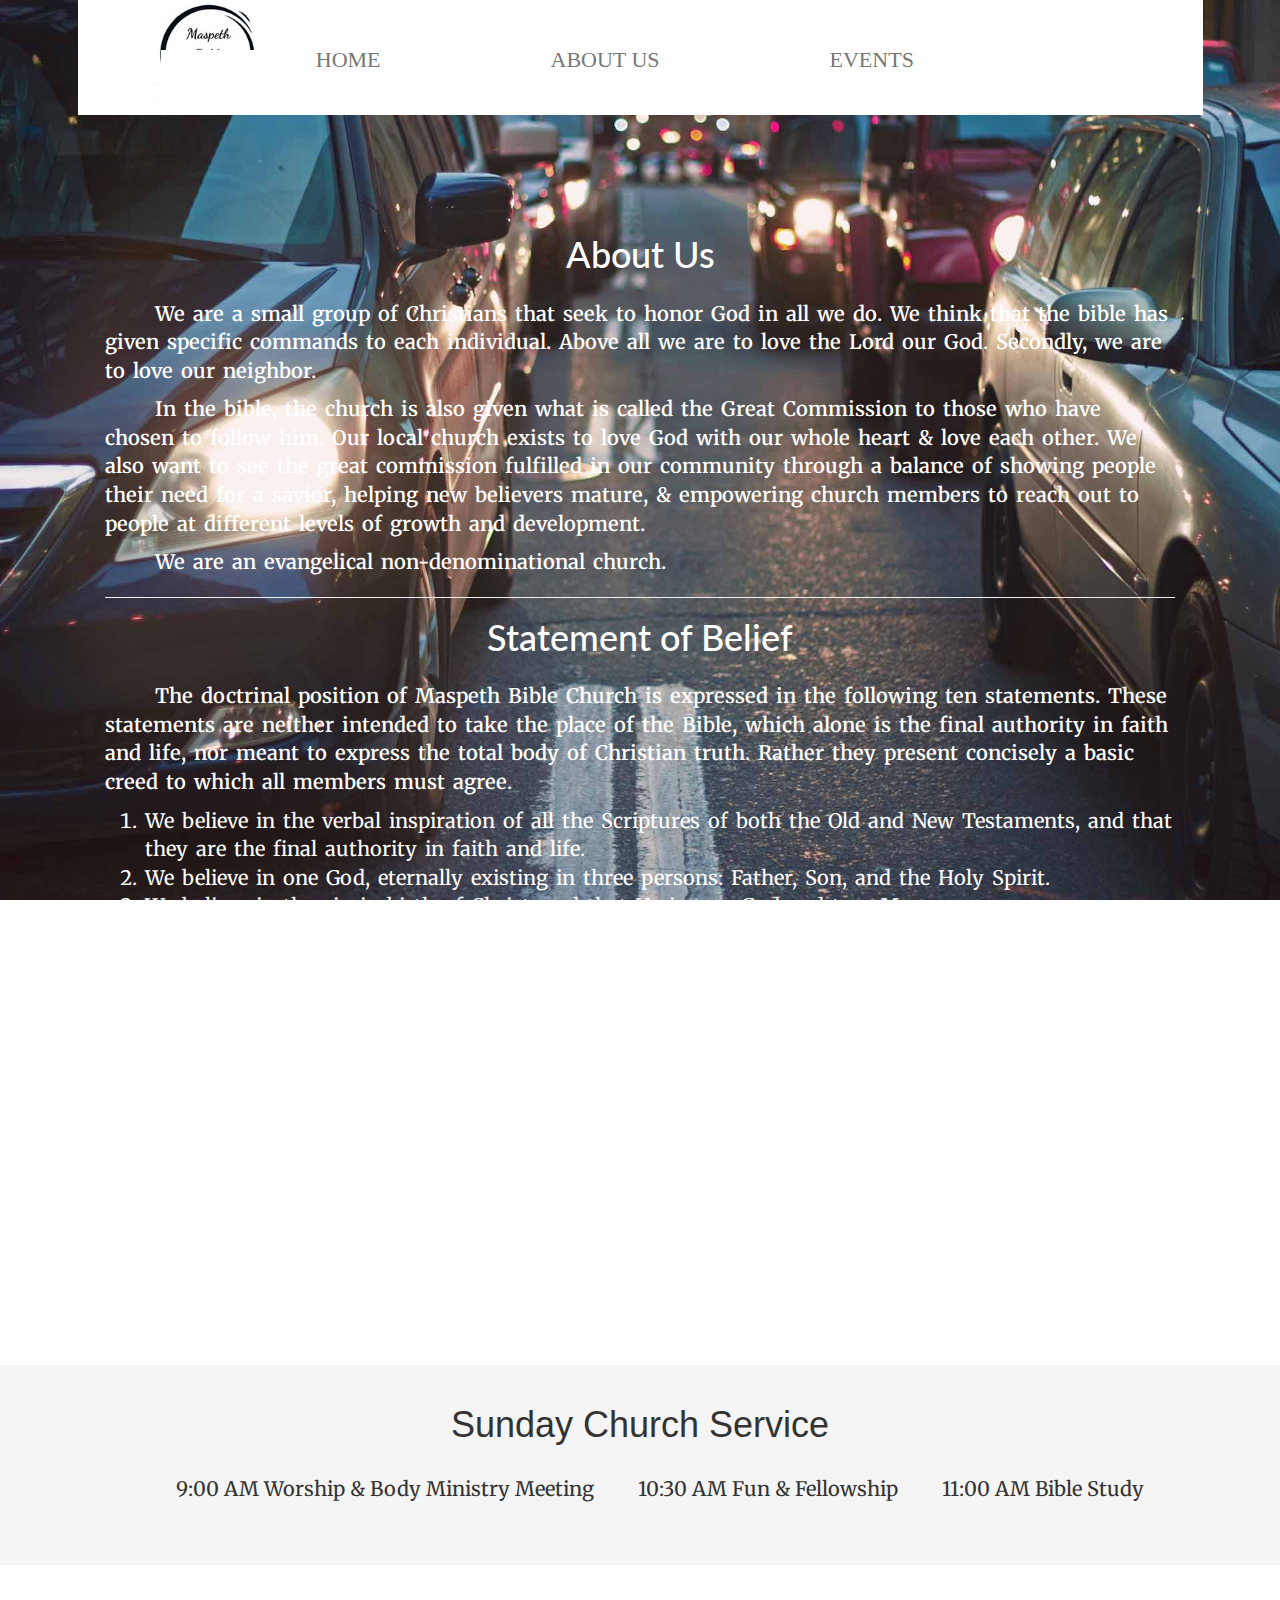
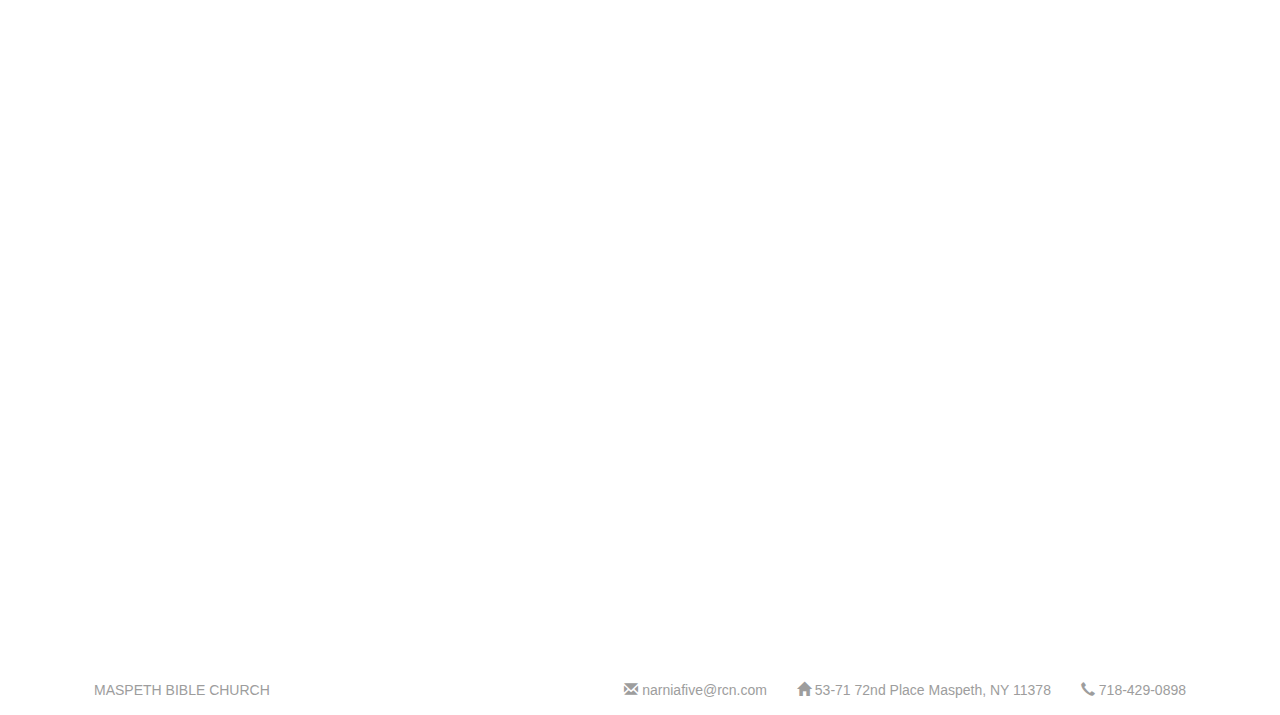
==== about-us.html @ d2944b3a "added script.js file" ====
<!DOCTYPE html>
<html lang="en">
<head>
	<meta charset="UTF-8">
	<title>About Us</title>
	<meta name="viewport" content="width=device-width, initial-scale=1.0">
	<link rel="stylesheet" href="css/bootstrap.min.css">
	<link rel="stylesheet" href="css/style.css">
	<link rel="stylesheet" href="css/page.css">
	
	<script src="https://ajax.googleapis.com/ajax/libs/jquery/2.1.3/jquery.min.js"></script>
	<script src="js/bootstrap.min.js"></script>
</head>
<body>
	<div class="container-fluid background-color">
<nav class="nav navbar-default header">
	<div class="container-fluid">
		<div class="navbar-header">
			<a href="index.html" rel="home" class="navbar-brand"><img src="images/logo.jpg" alt=""></a>
			<button type="button" class="navbar-toggle" data-toggle="collapse" data-target=".navbar-collapse" id="menu-button" >
				<span class="sr-only">Toggle</span>
				<span class="icon-bar"></span>
				<span class="icon-bar"></span>
				<span class="icon-bar"></span>
			</button>
		</div>
	<div class="collapse navbar-collapse" id="myNavbar">
		<ul class="nav navbar-nav">
			<li ><a href="index.html">HOME</a></li>
		
			<li class="dropdown"><a href="about-us.html">ABOUT US</a></li>
			
			<li><a href="events.html">EVENTS</a></li>
		
			

		</ul>
	<!-- navbar-collapse -->
	</div>
	<!-- container -->
	</div>
<!-- navbar -->
</nav>
</div>

<div class="container-fluid ">
	<div class="row">
		<div class="col-mid-12">
			<div class="space background-color">
				
				</div>
		</div>
	</div>
	</div>
	
	<div class="container-fluid background-color">
		<div class="container about-main">
			<div class="row">
				<div class="col-md-12">
					<h1 class="header-font">About Us</h1>
					<p>We are a small group of Christians that seek to honor God in all we do. We think that the bible has given specific commands to each individual. Above all we are to love the Lord our God. Secondly, we are to love our neighbor.</p>

				<p>In the bible, the church is also given what is called the Great Commission to those who have chosen to follow him. Our local church exists to love God with our whole heart & love each other. We also want to see the great commission fulfilled in our community through a balance of showing people their need for a savior,
 				helping new believers mature, & empowering church members to reach out to people at different levels of growth and development.</p>

				<p>We are an evangelical non-denominational church.</p>
				<hr>
				<h1 class="header-font">Statement of Belief</h1>
				<p>The doctrinal position of Maspeth Bible Church is expressed in the following ten statements. These statements are neither intended to take the place of the Bible, which alone is the final authority in faith and life, nor meant to express the total body of Christian truth. Rather they present concisely a basic creed to which all members must agree.</p>
				<ol>
					<li>We believe in the verbal inspiration of all the Scriptures of both the Old and New Testaments, and that they are the final authority in faith and life.</li>
					<li>We believe in one God, eternally existing in three persons: Father, Son, and the Holy Spirit.</li>
					<li>We believe in the virgin birth of Christ, and that He is true God and true Man</li>
					<li>We believe that the Lord Jesus Christ died for our sins, and that with His shed blood He obtained for us eternal redemption.</li>
					<li>We believe in the resurrection of the crucified body of our Lord, in His ascension into heaven, and His present life there as our High Priest and Advocate.</li>
					<li>We believe in the personal return of our Lord Jesus Christ.</li>
					<li>We believe in the total depravity of all mankind, and in the necessity of regeneration.</li>
					<li>We believe that salvation is the free gift of God, entirely apart from works, and is possessed by all who have by faith recieved the Lord Jesus Christ as their personal Savior.</li>
					<li>We believe that the Holy Spirit is a divine person and that He indwells all believers.</li>
					<li>We believe in the bodily resurrection of the just and the unjust; the everlasting blessedness of the saved, and the everlasting punishment of the lost.</li>
				</ol>
					<br>
				</div>
			</div>
		</div>
	</div>
<div class="container-fluid ">
	<div class="row">
		<div class="col-mid-12">
			<div class="space background-color">
				
				</div>
		</div>
	</div>
	</div>
	
	<div class="container-fluid">
	<div class="row">
		<div class="col-mid-12">
			<div class="service">
				
				<h1>Sunday Church Service</h1>
				<ul class="service-time">
					<li>9:00 AM Worship & Body Ministry Meeting</li>
					<li>10:30 AM Fun & Fellowship</li>
					<li>11:00 AM Bible Study</li>
				</ul>

			</div>
		</div>
	</div>
	</div>

<div class="container-fluid ">
	<div class="row">
		<div class="col-mid-12">
			<div class="space background-color">
			</div>
		</div>
	</div>
	</div>



<div class="container-fluid background-color">
	<div class="container" id="map">
		<div class="row">
			<div class="col-mid-12">
				<script type="text/javascript" src="http://maps.google.com/maps/api/js?sensor=false"></script><div style="overflow:hidden;height:500px;width:1000px;"><div id="gmap_canvas" style="height:500px;width:1000px;"></div><style>#gmap_canvas img{max-width:none!important;background:none!important}</style><a class="google-map-code" href="http://wptiger.com" id="get-map-data">best wordpress themes</a></div><script type="text/javascript"> function init_map(){var myOptions = {zoom:14,center:new google.maps.LatLng(40.72961919999999,-73.89079290000001),mapTypeId: google.maps.MapTypeId.ROADMAP};map = new google.maps.Map(document.getElementById("gmap_canvas"), myOptions);marker = new google.maps.Marker({map: map,position: new google.maps.LatLng(40.72961919999999, -73.89079290000001)});infowindow = new google.maps.InfoWindow({content:"<b>Maspeth Bible Church</b><br/>53 71 72nd Pl<br/>11378 New York" });google.maps.event.addListener(marker, "click", function(){infowindow.open(map,marker);});infowindow.open(map,marker);}google.maps.event.addDomListener(window, 'load', init_map);</script>
			</div>
		</div>
		
	</div>

</div>

<div class="container-fluid ">
	<div class="row">
		<div class="col-mid-12">
			<div class="space background-color">
			</div>
		</div>
	</div>
	</div>




<div class="nav navbar-inverse">
	<div class="container-fluid footer">
		<div class="navbar-text pull-left">MASPETH BIBLE CHURCH</div>
		<div class="navbar-text pull-right">
		<span class="glyphicon glyphicon-earphone"></span> 718-429-0898
		</div>
		<div class="navbar-text pull-right">
		<span class="glyphicon glyphicon-home"></span> 53-71 72nd Place Maspeth,  NY  11378 
		</div>
		<div class="navbar-text pull-right">
		<span class="glyphicon glyphicon-envelope"></span> narniafive@rcn.com
		</div>

	</div>
</div>

	
</body>
</html>
---- css/style.css ----
@import url(http://fonts.googleapis.com/css?family=Lato); 
/*lato, for headers*/
@import url(http://fonts.googleapis.com/css?family=Merriweather);
/*merriweather for content*/
@import url(http://weloveiconfonts.com/api/?family=brandico);
/*icons*/

.background-color{
background: url('images/background_edited.jpg') no-repeat center center fixed; 
-webkit-background-size: cover;
-moz-background-size: cover;
-o-background-size: cover;
background-size: 100% 100%;

}





.nav{
	
	background-color: white;
	width:90%;
	margin-left:5%;
}


.navbar-brand{
	font-size:3em;
}

.navbar-brand img{
	height: 110px;
	
	/*height: 100%;*/
	width: auto;
}

.navbar-nav li a{
	font-size:22px;
	font-family: "Montserrat";
	margin-bottom: 30px;

	/*margin-right: 100px;*/
	/*line-height: 80px;*/
	/*height:80px;*/
	
}
.navbar-nav li{
	margin-left: 100px;
}




.navbar-brand, #menu-button,.navbar-nav li a{
	/*line-height: 100px;
	height:100px;*/
	padding-top: 0;
	margin-left: 40px;

}

.space{
	overflow: hidden;
	width: 100%;
	height:100px;

	 }



.main-block{
	/*background-color: #eeeeee;*/
/*here*/
	
	width: 100%;
	height: 600px;
	left:0;
	color:#337ab7;
	padding-left: 15px;
	padding-right: 15px;

}

.carousel-inner .item{
	height:600px;
}

.carousel-inner .item img{
	position: absolute;
	top:0;
	left: 0;
	min-width: 100%;
	min-height: 100%;


}
.sub-block{

	padding-top: 10px;
	padding-bottom: 10px;
	text-align: center;
	
}

.sub-block h3 a{
	color:white;
	font-family: 'lato',sans-serif;
	font-size: 35px;
}
.sub-block p{
	border-left: white 4px solid;
	border-right:  white 4px solid;
	padding-left: 5px;
	padding-right: 5px;
	font-family:'Merriweather', serif;
	font-size: 15px;
	height:120px;
	color: white;
	overflow: auto;

}


.btn{
	margin-top: 10px;
}

.service{
	height:200px;
	background-color: #f5f5f5;
	position: relative;
	padding-top: 20px;
	text-align: center;
}
.service-time{
	list-style-type: none;


}
.service-time li{
	display: inline-block;
	padding:20px;
	font-size: 20px;
	font-family:'Merriweather', serif;
}

#map{
	height:500px;
	width:1000px;
	overflow: hidden;
}










@media(max-width: 1400px){
	/*.sub-block{
		padding-top: 110px;
	}*/
}


@media(max-width: 1024px){
	.remove-when{
		height:0px;
	}

	.carousel{
		height:300px;
	}
	.main-block{
		height:300px;
	
	}

	.sub-block{
		padding-top: 300px
	}
	.navbar-brand img{
		max-height:  40px;
		height:40px;
		width:auto;
		margin-top: 4px;
    }


}


@media(max-width: 768px){
	.navbar-brand, #menu-button,.navbar-nav li a{
	line-height: 50px;
	height:50px;
	}

    .navbar-collapse.collapse.in { 
        display: block!important;
    }
    .collapsing {
        overflow: hidden!important;
    }
	
	/*.carousel-inner .item{
	height:400px;
	}
	.carousel-inner .item img{
	height:400px;
	}
*/
.service-time li{
	display: block;
	padding:0;
	font-size: 18px;
	}

	#map{
		display:none;

	}
	.map-small{
		display:block;
	}

	.footer{
	display: block;
	}

	.carousel .item{
		height:300px;
		width:auto;

	}
	.main-block{
		height:150px;
	
	}
	.sub-block{
		padding-top: 450px
	}


}

@media(max-width: 420px){

	.carousel .item{
		height:0px;
		width:auto;

	}
	.main-block{
		display: none;
	}
	.service-time li {
	display: block;
	padding:0;
	font-size: 14px;
	}
	.sub-block p{
		font-size: 13px;
	}

	.remove-when{
		display: none;
	}
	.navbar-nav li a{
	font-size:10px;
	}

.background-color{
background:  #0F5F7A;


}

}
---- css/page.css ----
@import url(http://fonts.googleapis.com/css?family=Lato); 
/*lato, for headers*/
@import url(http://fonts.googleapis.com/css?family=Merriweather);
/*merriweather for content*/
@import url(http://weloveiconfonts.com/api/?family=brandico);
/*icons*/


#panel-head{
	color:white;
	text-align: center;
	font-size: 60px;
}
.header-font{
	font-family: 'lato',sans-serif;
}

.panel-heading{
	height:70px;
}

.panel-heading h4{
	font-size: 25px;
	padding-top: 8px;
	
}
.panel-body{
	text-align: center;
}
.panel-body p{
	font-family: "Merriweather", serif;
	font-size: 20px;
	word-spacing: 3px ;

}

.right{
	float:right;
}
.no-effect:hover{
	text-decoration: none;
}

.about-main{
	color:white;
	padding-left: 50px;
	padding-right: 50px;

}
.about-main h1{
text-align: center;
margin-bottom:25px;
}
.about-main p{
	font-family: "Merriweather", serif;
	font-size: 20px;
	word-spacing: 3px;
	text-indent: 50px;
	font-weight: 600;
}
.about-main li{
	font-family: "Merriweather", serif;
	font-size: 20px;
	word-spacing: 3px;
}

.event-panel{
	background-color: #f5f5f5;
	font-family: font-family: "Merriweather", serif;
}

#facebook-button{
	background-color: rgb(54,75,144);
	color:white;
}

@media(max-width: 420px){

	.about-main p{
		font-size: 14px;
	}

	.about-main li{
		font-size: 14px;
	}
	.about-main{
	color:white;
	padding-left: 20px;
	padding-right: 20px;

}
}
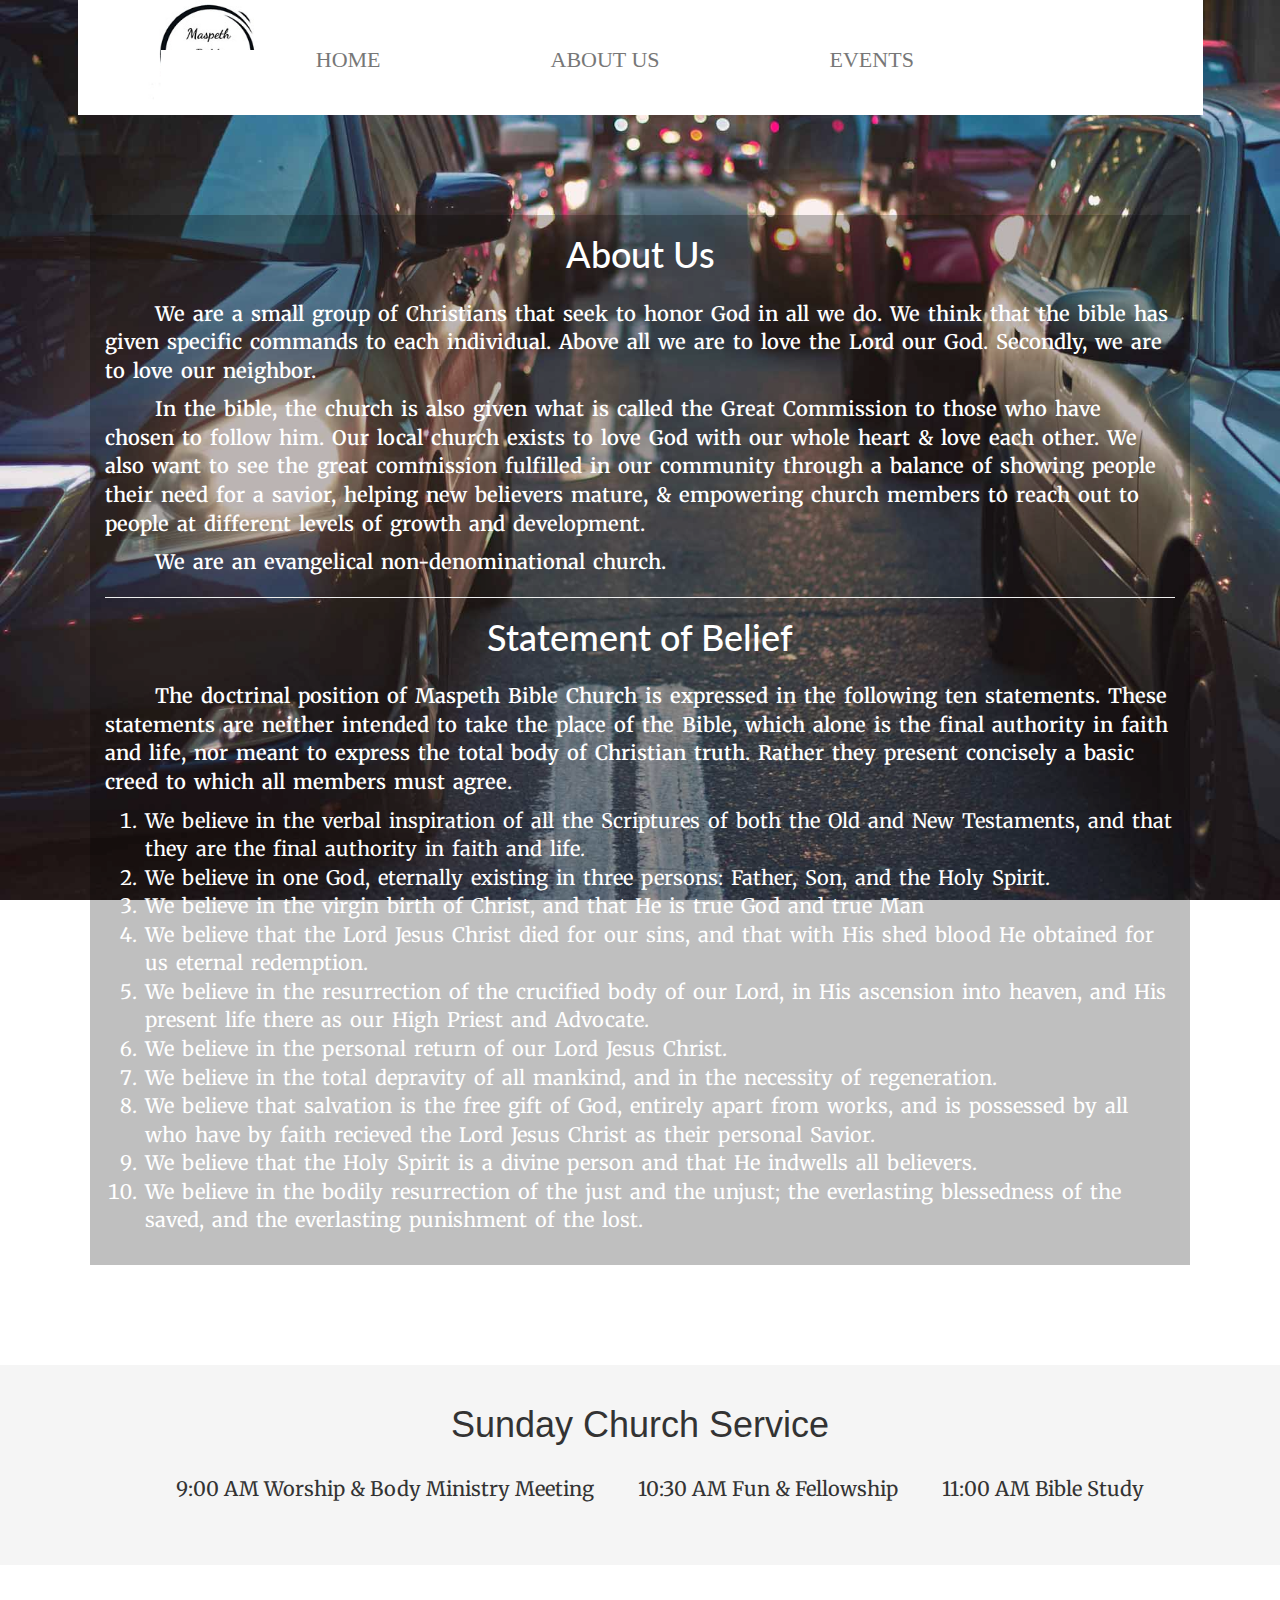
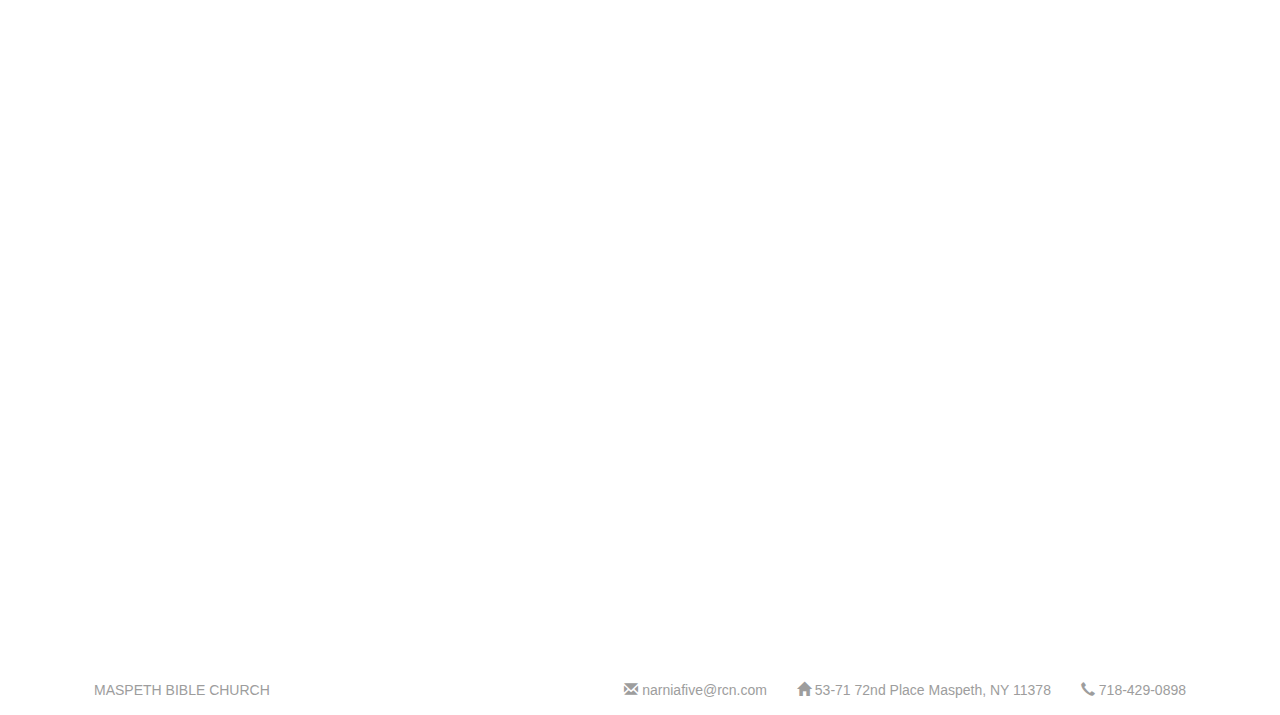
==== commit b8141730: "added december-newsletter, fixed media queires for small screen sizes, and add an opacity to backgro" ====
--- a/about-us.html
+++ b/about-us.html
@@ -56,7 +56,7 @@
 	<div class="container-fluid background-color">
 		<div class="container about-main">
 			<div class="row">
-				<div class="col-md-12">
+				<div class="col-md-12 readable">
 					<h1 class="header-font">About Us</h1>
 					<p>We are a small group of Christians that seek to honor God in all we do. We think that the bible has given specific commands to each individual. Above all we are to love the Lord our God. Secondly, we are to love our neighbor.</p>
 
--- a/css/style.css
+++ b/css/style.css
@@ -102,6 +102,7 @@
 	padding-top: 10px;
 	padding-bottom: 10px;
 	text-align: center;
+	display:block;
 	
 }
 
@@ -153,6 +154,11 @@
 	overflow: hidden;
 }
 
+/*about-us*/
+.readable{
+	background: black;
+    background: rgba(0, 0, 0, 0.25);
+}
 
 
 
@@ -244,9 +250,19 @@
 	
 	}
 	.sub-block{
-		padding-top: 450px
-	}
-
+		padding-top: 150px
+	}
+
+	/*event page*/
+	.panel .panel-body p{
+		font-size: 13px;
+	}
+	.header-font a{
+		font-size:18px;
+	}
+	h1#panel-head{
+		font-size: 40px;
+	}
 
 }
 
@@ -265,6 +281,9 @@
 	padding:0;
 	font-size: 14px;
 	}
+	.sub-block{
+		padding-top: 10px;
+	}
 	.sub-block p{
 		font-size: 13px;
 	}
@@ -276,10 +295,17 @@
 	font-size:10px;
 	}
 
-.background-color{
-background:  #0F5F7A;
-
-
-}
+	.background-color{
+	background:  #0F5F7A;
+
+
+	}
+	.space{
+		display:none;
+	}
+
+	.panel .panel-body p{
+		font-size: 13px;
+	}
 
 }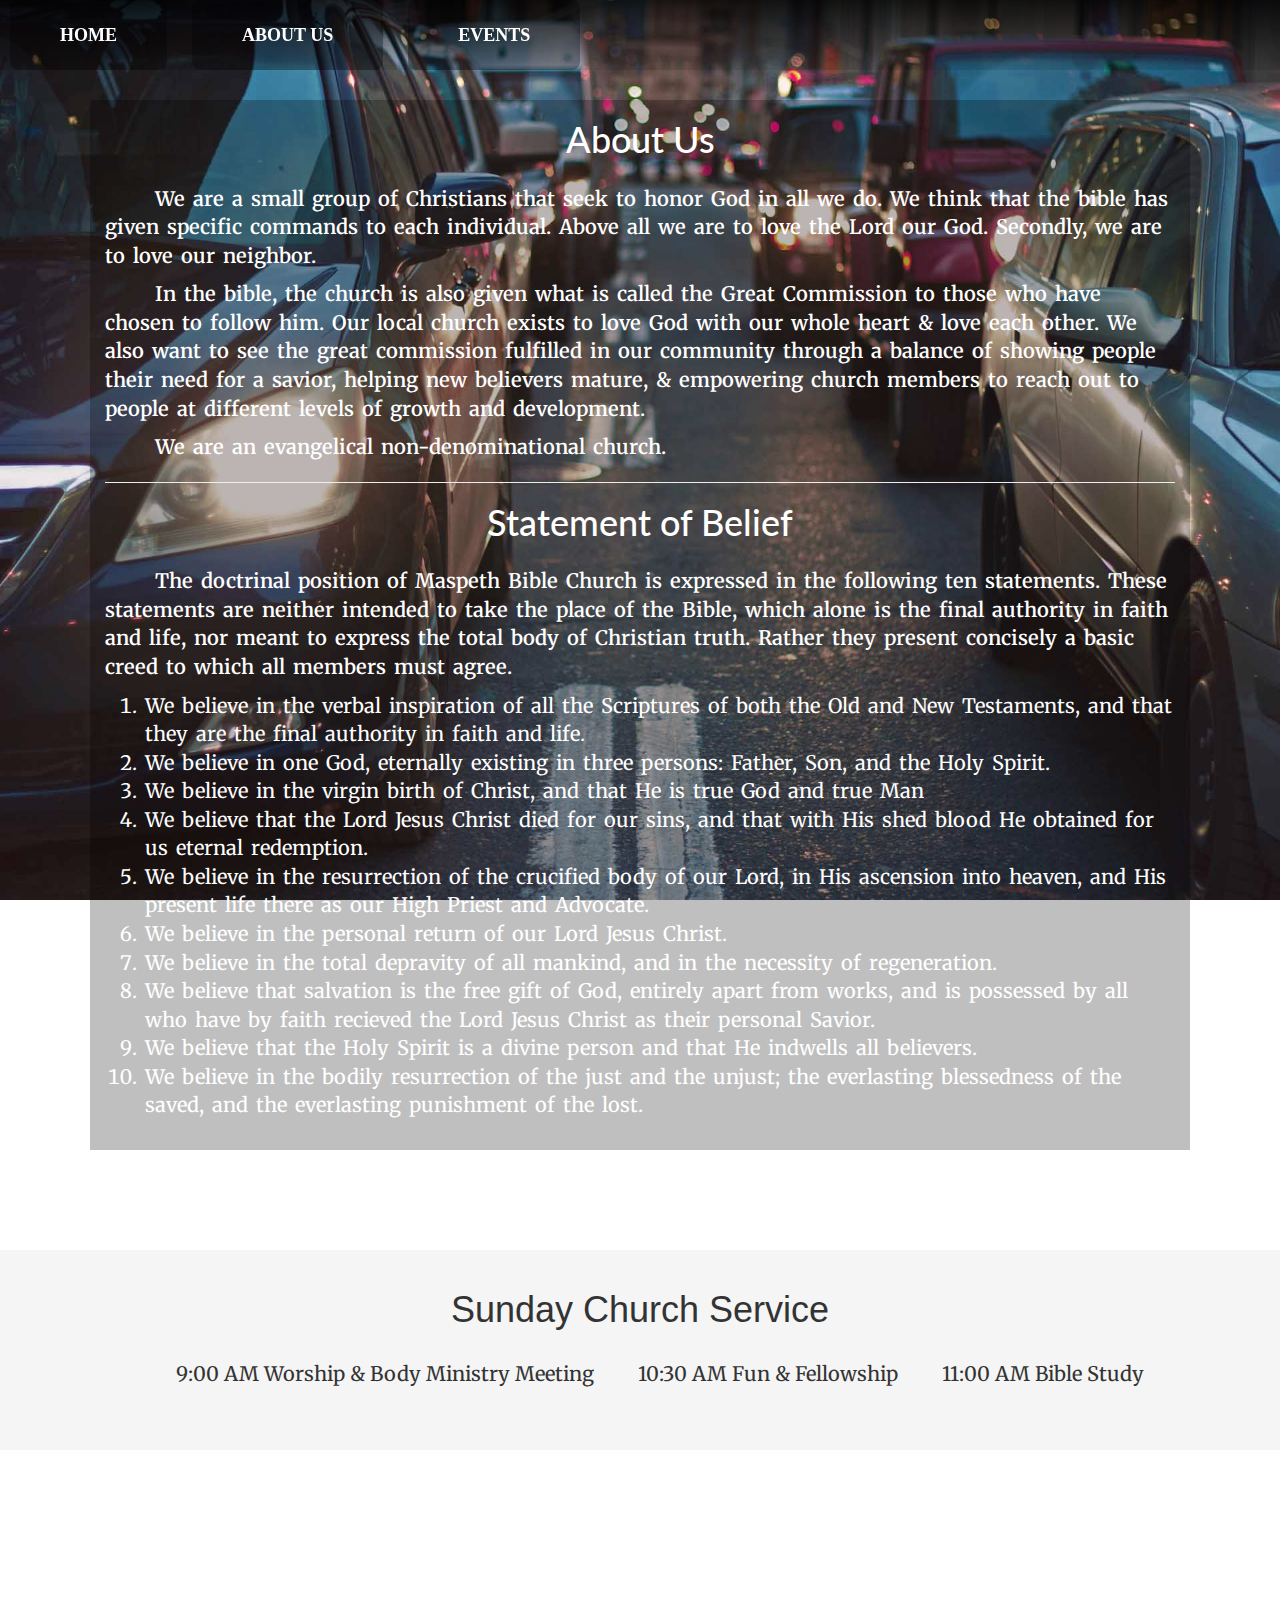
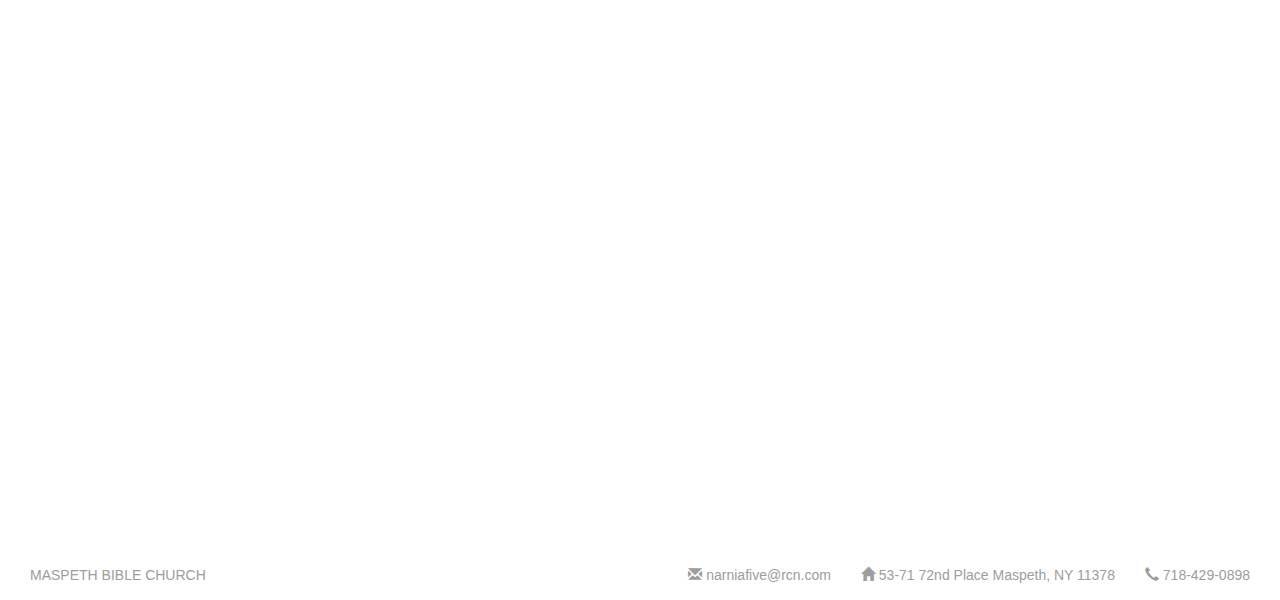
==== commit 294f0001: "navbar changes on color on scroll, refactor media queries" ====
--- a/about-us.html
+++ b/about-us.html
@@ -7,52 +7,53 @@
 	<link rel="stylesheet" href="css/bootstrap.min.css">
 	<link rel="stylesheet" href="css/style.css">
 	<link rel="stylesheet" href="css/page.css">
-	
-	<script src="https://ajax.googleapis.com/ajax/libs/jquery/2.1.3/jquery.min.js"></script>
+
+	<script src="js/jquery-3.1.1.min.js" charset="utf-8"></script>
 	<script src="js/bootstrap.min.js"></script>
+	<script src="js/script.js" charset="utf-8"></script>
 </head>
 <body>
 	<div class="container-fluid background-color">
-<nav class="nav navbar-default header">
-	<div class="container-fluid">
-		<div class="navbar-header">
-			<a href="index.html" rel="home" class="navbar-brand"><img src="images/logo.jpg" alt=""></a>
-			<button type="button" class="navbar-toggle" data-toggle="collapse" data-target=".navbar-collapse" id="menu-button" >
-				<span class="sr-only">Toggle</span>
-				<span class="icon-bar"></span>
-				<span class="icon-bar"></span>
-				<span class="icon-bar"></span>
-			</button>
+	<nav class="nav navbar-default header navbar-fixed-top" id="navbar_id">
+		<div class="container-fluid" style="padding-left:0;padding-right:0;">
+			<div class="navbar-header">
+				<a href="index.html" rel="home" class="navbar-brand"><img src="images/logo.jpg" alt="" style="display:none"></a>
+				<button type="button" class="navbar-toggle" data-toggle="collapse" data-target=".navbar-collapse" id="menu-button" >
+					<span class="sr-only">Toggle</span>
+					<span class="icon-bar"></span>
+					<span class="icon-bar"></span>
+					<span class="icon-bar"></span>
+				</button>
+			</div>
+		<div class="collapse navbar-collapse" id="myNavbar">
+			<ul class="nav navbar-nav">
+				<li ><a href="index.html" class="white-font-important">HOME</a></li>
+
+				<li class="dropdown"><a href="about-us.html" class="white-font-important">ABOUT US</a></li>
+
+				<li><a href="events.html" class="white-font-important">EVENTS</a></li>
+
+
+
+			</ul>
+		<!-- navbar-collapse -->
 		</div>
-	<div class="collapse navbar-collapse" id="myNavbar">
-		<ul class="nav navbar-nav">
-			<li ><a href="index.html">HOME</a></li>
-		
-			<li class="dropdown"><a href="about-us.html">ABOUT US</a></li>
-			
-			<li><a href="events.html">EVENTS</a></li>
-		
-			
-
-		</ul>
-	<!-- navbar-collapse -->
+		<!-- container -->
+		</div>
+	<!-- navbar -->
+	</nav>
 	</div>
-	<!-- container -->
-	</div>
-<!-- navbar -->
-</nav>
-</div>
 
 <div class="container-fluid ">
 	<div class="row">
 		<div class="col-mid-12">
 			<div class="space background-color">
-				
+
 				</div>
 		</div>
 	</div>
 	</div>
-	
+
 	<div class="container-fluid background-color">
 		<div class="container about-main">
 			<div class="row">
@@ -88,17 +89,17 @@
 	<div class="row">
 		<div class="col-mid-12">
 			<div class="space background-color">
-				
+
 				</div>
 		</div>
 	</div>
 	</div>
-	
+
 	<div class="container-fluid">
 	<div class="row">
 		<div class="col-mid-12">
 			<div class="service">
-				
+
 				<h1>Sunday Church Service</h1>
 				<ul class="service-time">
 					<li>9:00 AM Worship & Body Ministry Meeting</li>
@@ -129,7 +130,7 @@
 				<script type="text/javascript" src="http://maps.google.com/maps/api/js?sensor=false"></script><div style="overflow:hidden;height:500px;width:1000px;"><div id="gmap_canvas" style="height:500px;width:1000px;"></div><style>#gmap_canvas img{max-width:none!important;background:none!important}</style><a class="google-map-code" href="http://wptiger.com" id="get-map-data">best wordpress themes</a></div><script type="text/javascript"> function init_map(){var myOptions = {zoom:14,center:new google.maps.LatLng(40.72961919999999,-73.89079290000001),mapTypeId: google.maps.MapTypeId.ROADMAP};map = new google.maps.Map(document.getElementById("gmap_canvas"), myOptions);marker = new google.maps.Marker({map: map,position: new google.maps.LatLng(40.72961919999999, -73.89079290000001)});infowindow = new google.maps.InfoWindow({content:"<b>Maspeth Bible Church</b><br/>53 71 72nd Pl<br/>11378 New York" });google.maps.event.addListener(marker, "click", function(){infowindow.open(map,marker);});infowindow.open(map,marker);}google.maps.event.addDomListener(window, 'load', init_map);</script>
 			</div>
 		</div>
-		
+
 	</div>
 
 </div>
@@ -153,7 +154,7 @@
 		<span class="glyphicon glyphicon-earphone"></span> 718-429-0898
 		</div>
 		<div class="navbar-text pull-right">
-		<span class="glyphicon glyphicon-home"></span> 53-71 72nd Place Maspeth,  NY  11378 
+		<span class="glyphicon glyphicon-home"></span> 53-71 72nd Place Maspeth,  NY  11378
 		</div>
 		<div class="navbar-text pull-right">
 		<span class="glyphicon glyphicon-envelope"></span> narniafive@rcn.com
@@ -162,6 +163,6 @@
 	</div>
 </div>
 
-	
+
 </body>
-</html>+</html>
--- a/css/style.css
+++ b/css/style.css
@@ -1,4 +1,4 @@
-@import url(http://fonts.googleapis.com/css?family=Lato); 
+@import url(http://fonts.googleapis.com/css?family=Lato);
 /*lato, for headers*/
 @import url(http://fonts.googleapis.com/css?family=Merriweather);
 /*merriweather for content*/
@@ -6,7 +6,7 @@
 /*icons*/
 
 .background-color{
-background: url('images/background_edited.jpg') no-repeat center center fixed; 
+background: url('images/background_edited.jpg') no-repeat center center fixed;
 -webkit-background-size: cover;
 -moz-background-size: cover;
 -o-background-size: cover;
@@ -19,36 +19,36 @@
 
 
 .nav{
-	
+
 	background-color: white;
-	width:90%;
-	margin-left:5%;
+	width:100%;
+}
+#navbar_id{
+	height:70px!important;
+	background: linear-gradient(to bottom, rgba(0,0,0,0.8), rgba(0,0,0,0.1))
 }
 
 
 .navbar-brand{
-	font-size:3em;
+	font-size:2em;
 }
 
 .navbar-brand img{
-	height: 110px;
-	
+	height: 70px;
+
 	/*height: 100%;*/
 	width: auto;
 }
 
-.navbar-nav li a{
-	font-size:22px;
-	font-family: "Montserrat";
-	margin-bottom: 30px;
-
-	/*margin-right: 100px;*/
-	/*line-height: 80px;*/
-	/*height:80px;*/
-	
-}
+
+
+
+
 .navbar-nav li{
-	margin-left: 100px;
+	margin-left: 25px;
+}
+.navbar-nav li:first-child{
+	margin-left: 10px;
 }
 
 
@@ -57,8 +57,36 @@
 .navbar-brand, #menu-button,.navbar-nav li a{
 	/*line-height: 100px;
 	height:100px;*/
-	padding-top: 0;
-	margin-left: 40px;
+}
+.navbar-brand{
+	padding:0;
+}
+.navbar-nav li a{
+	font-family: "Montserrat";
+	font-size: 18px;
+	font-weight: 600;
+	line-height: 70px;
+	padding:0;
+	/*padding:5px 10px;*/
+}
+.navbar-nav{
+	display:inline-block;
+	width:60%;
+}
+.white-font-important{
+	padding: 0 50px !important;
+	color:white!important;
+	background-color: rgba(0,0,0,0.3);
+	border-radius: 8px;
+}
+.black-font-important{
+		color:#333!important;
+}
+
+.nav{
+	background-color: transparent;
+}
+.navbar-collapse{
 
 }
 
@@ -74,7 +102,7 @@
 .main-block{
 	/*background-color: #eeeeee;*/
 /*here*/
-	
+
 	width: 100%;
 	height: 600px;
 	left:0;
@@ -103,7 +131,7 @@
 	padding-bottom: 10px;
 	text-align: center;
 	display:block;
-	
+
 }
 
 .sub-block h3 a{
@@ -118,7 +146,7 @@
 	padding-right: 5px;
 	font-family:'Merriweather', serif;
 	font-size: 15px;
-	height:120px;
+	/*height:120px;*/
 	color: white;
 	overflow: auto;
 
@@ -127,6 +155,9 @@
 
 .btn{
 	margin-top: 10px;
+}
+.btn-danger{
+	margin-bottom: 5px;
 }
 
 .service{
@@ -152,6 +183,7 @@
 	height:500px;
 	width:1000px;
 	overflow: hidden;
+	margin:0 auto;
 }
 
 /*about-us*/
@@ -185,36 +217,63 @@
 	}
 	.main-block{
 		height:300px;
-	
+
 	}
 
 	.sub-block{
 		padding-top: 300px
 	}
 	.navbar-brand img{
-		max-height:  40px;
-		height:40px;
+		height:50px;
 		width:auto;
-		margin-top: 4px;
+		margin-left: 20px;
     }
-
-
-}
-
+	#map{
+		height: 400px;
+		width:800px;
+	}
+
+}
+@media(max-width: 990px){
+	.navbar-nav li a{
+	line-height: 40px;
+	/*height:50px;*/
+	}
+	.navbar-nav li{
+		margin-left: 50px;
+	}
+	.navbar-nav li:first-child{
+		margin-left: 50px;
+	}
+	#navbar_id{
+		height:50px !important;
+	}
+	.navbar-collapse.collapse.in {
+		background-color: white;
+	}
+	.collapsing {
+			background-color: white;
+	}
+	#map{
+		height:350px;
+		width:700px;
+	}
+}
 
 @media(max-width: 768px){
-	.navbar-brand, #menu-button,.navbar-nav li a{
-	line-height: 50px;
-	height:50px;
-	}
-
-    .navbar-collapse.collapse.in { 
+	.navbar-nav li a{
+	line-height: 30px;
+	/*height:50px;*/
+	}
+    .navbar-collapse.collapse.in {
+			background-color: white;
         display: block!important;
     }
     .collapsing {
+				background-color: white;
         overflow: hidden!important;
     }
-	
+
 	/*.carousel-inner .item{
 	height:400px;
 	}
@@ -229,7 +288,8 @@
 	}
 
 	#map{
-		display:none;
+		height:350px;
+		width: 500px;
 
 	}
 	.map-small{
@@ -247,7 +307,7 @@
 	}
 	.main-block{
 		height:150px;
-	
+
 	}
 	.sub-block{
 		padding-top: 150px
@@ -282,6 +342,7 @@
 	font-size: 14px;
 	}
 	.sub-block{
+		margin-top: 50px;
 		padding-top: 10px;
 	}
 	.sub-block p{
@@ -292,10 +353,11 @@
 		display: none;
 	}
 	.navbar-nav li a{
-	font-size:10px;
+	font-size:12px;
 	}
 
 	.background-color{
+
 	background:  #0F5F7A;
 
 
@@ -307,5 +369,8 @@
 	.panel .panel-body p{
 		font-size: 13px;
 	}
-
-}+	#map{
+		display:none;
+	}
+
+}
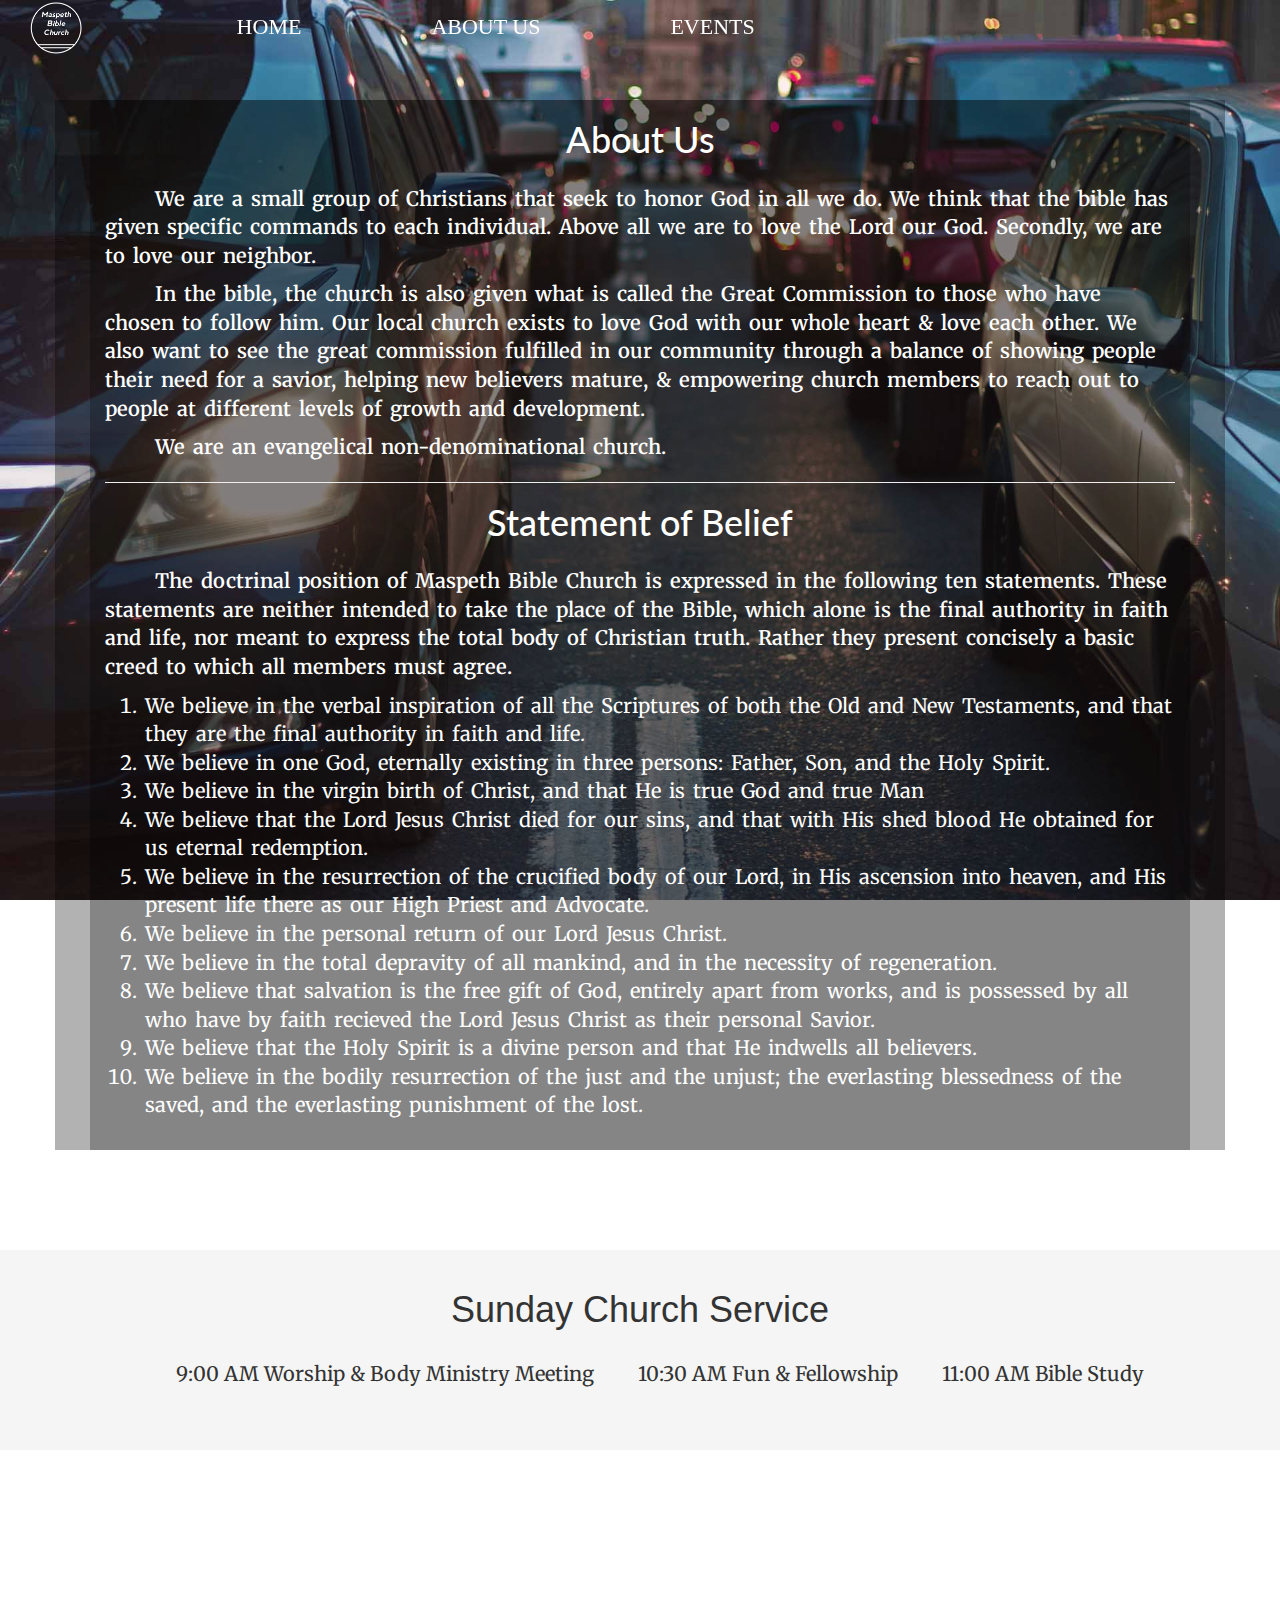
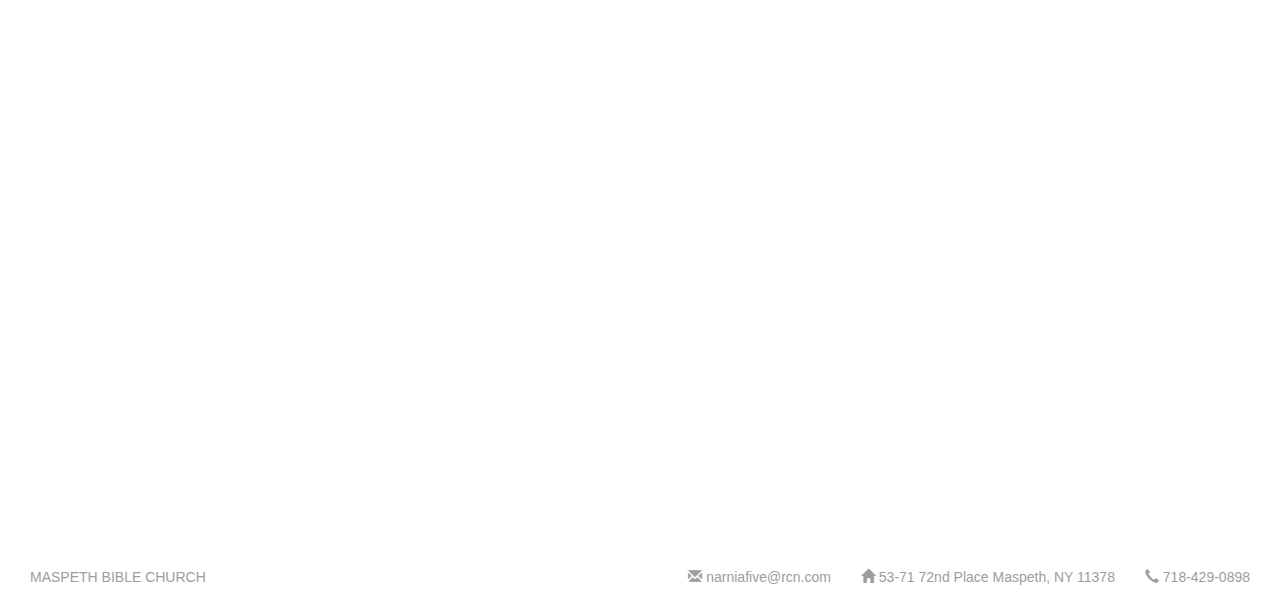
==== commit bdb1ee6b: "add navbar changes" ====
--- a/about-us.html
+++ b/about-us.html
@@ -8,41 +8,41 @@
 	<link rel="stylesheet" href="css/style.css">
 	<link rel="stylesheet" href="css/page.css">
 
-	<script src="js/jquery-3.1.1.min.js" charset="utf-8"></script>
+	<script src="https://ajax.googleapis.com/ajax/libs/jquery/2.1.3/jquery.min.js"></script>
 	<script src="js/bootstrap.min.js"></script>
-	<script src="js/script.js" charset="utf-8"></script>
+	<script src="js/script.js"></script>
 </head>
 <body>
 	<div class="container-fluid background-color">
-	<nav class="nav navbar-default header navbar-fixed-top" id="navbar_id">
-		<div class="container-fluid" style="padding-left:0;padding-right:0;">
-			<div class="navbar-header">
-				<a href="index.html" rel="home" class="navbar-brand"><img src="images/logo.jpg" alt="" style="display:none"></a>
-				<button type="button" class="navbar-toggle" data-toggle="collapse" data-target=".navbar-collapse" id="menu-button" >
-					<span class="sr-only">Toggle</span>
-					<span class="icon-bar"></span>
-					<span class="icon-bar"></span>
-					<span class="icon-bar"></span>
-				</button>
-			</div>
-		<div class="collapse navbar-collapse" id="myNavbar">
-			<ul class="nav navbar-nav">
-				<li ><a href="index.html" class="white-font-important">HOME</a></li>
+		<nav class="nav navbar-default header navbar-fixed-top ">
+			<div class="container-fluid">
+				<div class="navbar-header ">
+					<a href="index.html" rel="home" class="navbar-brand"><img src="images/basic-circle-lines.png" alt=""></a>
+					<button type="button" class="navbar-toggle" data-toggle="collapse" data-target=".navbar-collapse" id="menu-button" >
+						<span class="sr-only">Toggle</span>
+						<span class="icon-bar"></span>
+						<span class="icon-bar"></span>
+						<span class="icon-bar"></span>
+					</button>
+				</div>
+			<div class="collapse navbar-collapse" id="myNavbar">
+				<ul class="nav navbar-nav">
+					<li ><a href="index.html">HOME</a></li>
 
-				<li class="dropdown"><a href="about-us.html" class="white-font-important">ABOUT US</a></li>
+					<li class="dropdown"><a href="about-us.html">ABOUT US</a></li>
 
-				<li><a href="events.html" class="white-font-important">EVENTS</a></li>
+					<li><a href="events.html">EVENTS</a></li>
 
 
 
-			</ul>
-		<!-- navbar-collapse -->
-		</div>
-		<!-- container -->
-		</div>
-	<!-- navbar -->
-	</nav>
-	</div>
+				</ul>
+			<!-- navbar-collapse -->
+			</div>
+			<!-- container -->
+			</div>
+		<!-- navbar -->
+		</nav>
+</div>
 
 <div class="container-fluid ">
 	<div class="row">
--- a/css/style.css
+++ b/css/style.css
@@ -11,45 +11,51 @@
 -moz-background-size: cover;
 -o-background-size: cover;
 background-size: 100% 100%;
-
-}
-
-
-
+padding:0;
+
+}
+
+
+.navbar-header{
+	background-color: transparent;
+}
 
 
 .nav{
-
-	background-color: white;
+	background-color: transparent;
+	padding: 2px 0;
 	width:100%;
 }
-#navbar_id{
-	height:70px!important;
-	background: linear-gradient(to bottom, rgba(0,0,0,0.8), rgba(0,0,0,0.1))
-}
 
 
 .navbar-brand{
-	font-size:2em;
+	/*font-size:3em;*/
+	margin-right: 25px;
 }
 
 .navbar-brand img{
-	height: 70px;
-
-	/*height: 100%;*/
+	/*display:none;*/
+	/*height: 110px;*/
+	height: 52px;
 	width: auto;
 }
 
-
-
-
-
+.navbar-nav li a{
+	font-size:22px;
+	font-family: "Montserrat";
+	margin-top: 13px;
+	color:white!important;
+	/*margin-bottom: 30px;*/
+
+	/*margin-right: 100px;*/
+	/*line-height: 80px;*/
+	/*height:80px;*/
+
+}
 .navbar-nav li{
-	margin-left: 25px;
-}
-.navbar-nav li:first-child{
-	margin-left: 10px;
-}
+	margin-left: 100px;
+}
+
 
 
 
@@ -57,36 +63,8 @@
 .navbar-brand, #menu-button,.navbar-nav li a{
 	/*line-height: 100px;
 	height:100px;*/
-}
-.navbar-brand{
-	padding:0;
-}
-.navbar-nav li a{
-	font-family: "Montserrat";
-	font-size: 18px;
-	font-weight: 600;
-	line-height: 70px;
-	padding:0;
-	/*padding:5px 10px;*/
-}
-.navbar-nav{
-	display:inline-block;
-	width:60%;
-}
-.white-font-important{
-	padding: 0 50px !important;
-	color:white!important;
-	background-color: rgba(0,0,0,0.3);
-	border-radius: 8px;
-}
-.black-font-important{
-		color:#333!important;
-}
-
-.nav{
-	background-color: transparent;
-}
-.navbar-collapse{
+	padding-top: 0;
+	/*margin-left: 40px;*/
 
 }
 
@@ -146,7 +124,7 @@
 	padding-right: 5px;
 	font-family:'Merriweather', serif;
 	font-size: 15px;
-	/*height:120px;*/
+	height:120px;
 	color: white;
 	overflow: auto;
 
@@ -155,9 +133,6 @@
 
 .btn{
 	margin-top: 10px;
-}
-.btn-danger{
-	margin-bottom: 5px;
 }
 
 .service{
@@ -183,7 +158,6 @@
 	height:500px;
 	width:1000px;
 	overflow: hidden;
-	margin:0 auto;
 }
 
 /*about-us*/
@@ -208,9 +182,9 @@
 
 
 @media(max-width: 1024px){
-	.remove-when{
+	/*.remove-when{
 		height:0px;
-	}
+	}*/
 
 	.carousel{
 		height:300px;
@@ -224,53 +198,36 @@
 		padding-top: 300px
 	}
 	.navbar-brand img{
-		height:50px;
+		max-height:  40px;
+		height:40px;
 		width:auto;
-		margin-left: 20px;
+		margin-top: 4px;
     }
-	#map{
-		height: 400px;
-		width:800px;
-	}
-
-}
-@media(max-width: 990px){
-	.navbar-nav li a{
-	line-height: 40px;
-	/*height:50px;*/
-	}
-	.navbar-nav li{
-		margin-left: 50px;
-	}
-	.navbar-nav li:first-child{
-		margin-left: 50px;
-	}
-	#navbar_id{
-		height:50px !important;
-	}
-	.navbar-collapse.collapse.in {
-		background-color: white;
-	}
-	.collapsing {
-			background-color: white;
-	}
-	#map{
-		height:350px;
-		width:700px;
-	}
-}
+
+
+}
+
 
 @media(max-width: 768px){
-	.navbar-nav li a{
-	line-height: 30px;
-	/*height:50px;*/
-	}
+
+ #menu-button,.navbar-nav li a{
+	line-height: 50px;
+	height:50px;
+	}
+	.navbar-brand img{
+		max-height: 66px;
+		height: 66px;
+		margin-top: 0;
+	}
+	.navbar-toggle{
+		/*padding: 0 10px;
+		margin-top: 14px;*/
+	}
+
     .navbar-collapse.collapse.in {
-			background-color: white;
         display: block!important;
     }
     .collapsing {
-				background-color: white;
         overflow: hidden!important;
     }
 
@@ -288,8 +245,7 @@
 	}
 
 	#map{
-		height:350px;
-		width: 500px;
+		display:none;
 
 	}
 	.map-small{
@@ -323,6 +279,7 @@
 	h1#panel-head{
 		font-size: 40px;
 	}
+
 
 }
 
@@ -342,8 +299,7 @@
 	font-size: 14px;
 	}
 	.sub-block{
-		margin-top: 50px;
-		padding-top: 10px;
+		padding-top: 70px;
 	}
 	.sub-block p{
 		font-size: 13px;
@@ -353,11 +309,10 @@
 		display: none;
 	}
 	.navbar-nav li a{
-	font-size:12px;
+	font-size:10px;
 	}
 
 	.background-color{
-
 	background:  #0F5F7A;
 
 
@@ -369,8 +324,8 @@
 	.panel .panel-body p{
 		font-size: 13px;
 	}
-	#map{
-		display:none;
-	}
-
-}
+
+}
+@media (max-width: 350px) {
+	.service{padding-top: 1px;}
+}
--- a/css/page.css
+++ b/css/page.css
@@ -1,4 +1,4 @@
-@import url(http://fonts.googleapis.com/css?family=Lato); 
+@import url(http://fonts.googleapis.com/css?family=Lato);
 /*lato, for headers*/
 @import url(http://fonts.googleapis.com/css?family=Merriweather);
 /*merriweather for content*/
@@ -22,7 +22,7 @@
 .panel-heading h4{
 	font-size: 25px;
 	padding-top: 8px;
-	
+
 }
 .panel-body{
 	text-align: center;
@@ -42,6 +42,7 @@
 }
 
 .about-main{
+	background-color: rgba(0,0,0,0.3);
 	color:white;
 	padding-left: 50px;
 	padding-right: 50px;
@@ -89,4 +90,4 @@
 	padding-right: 20px;
 
 }
-}+}
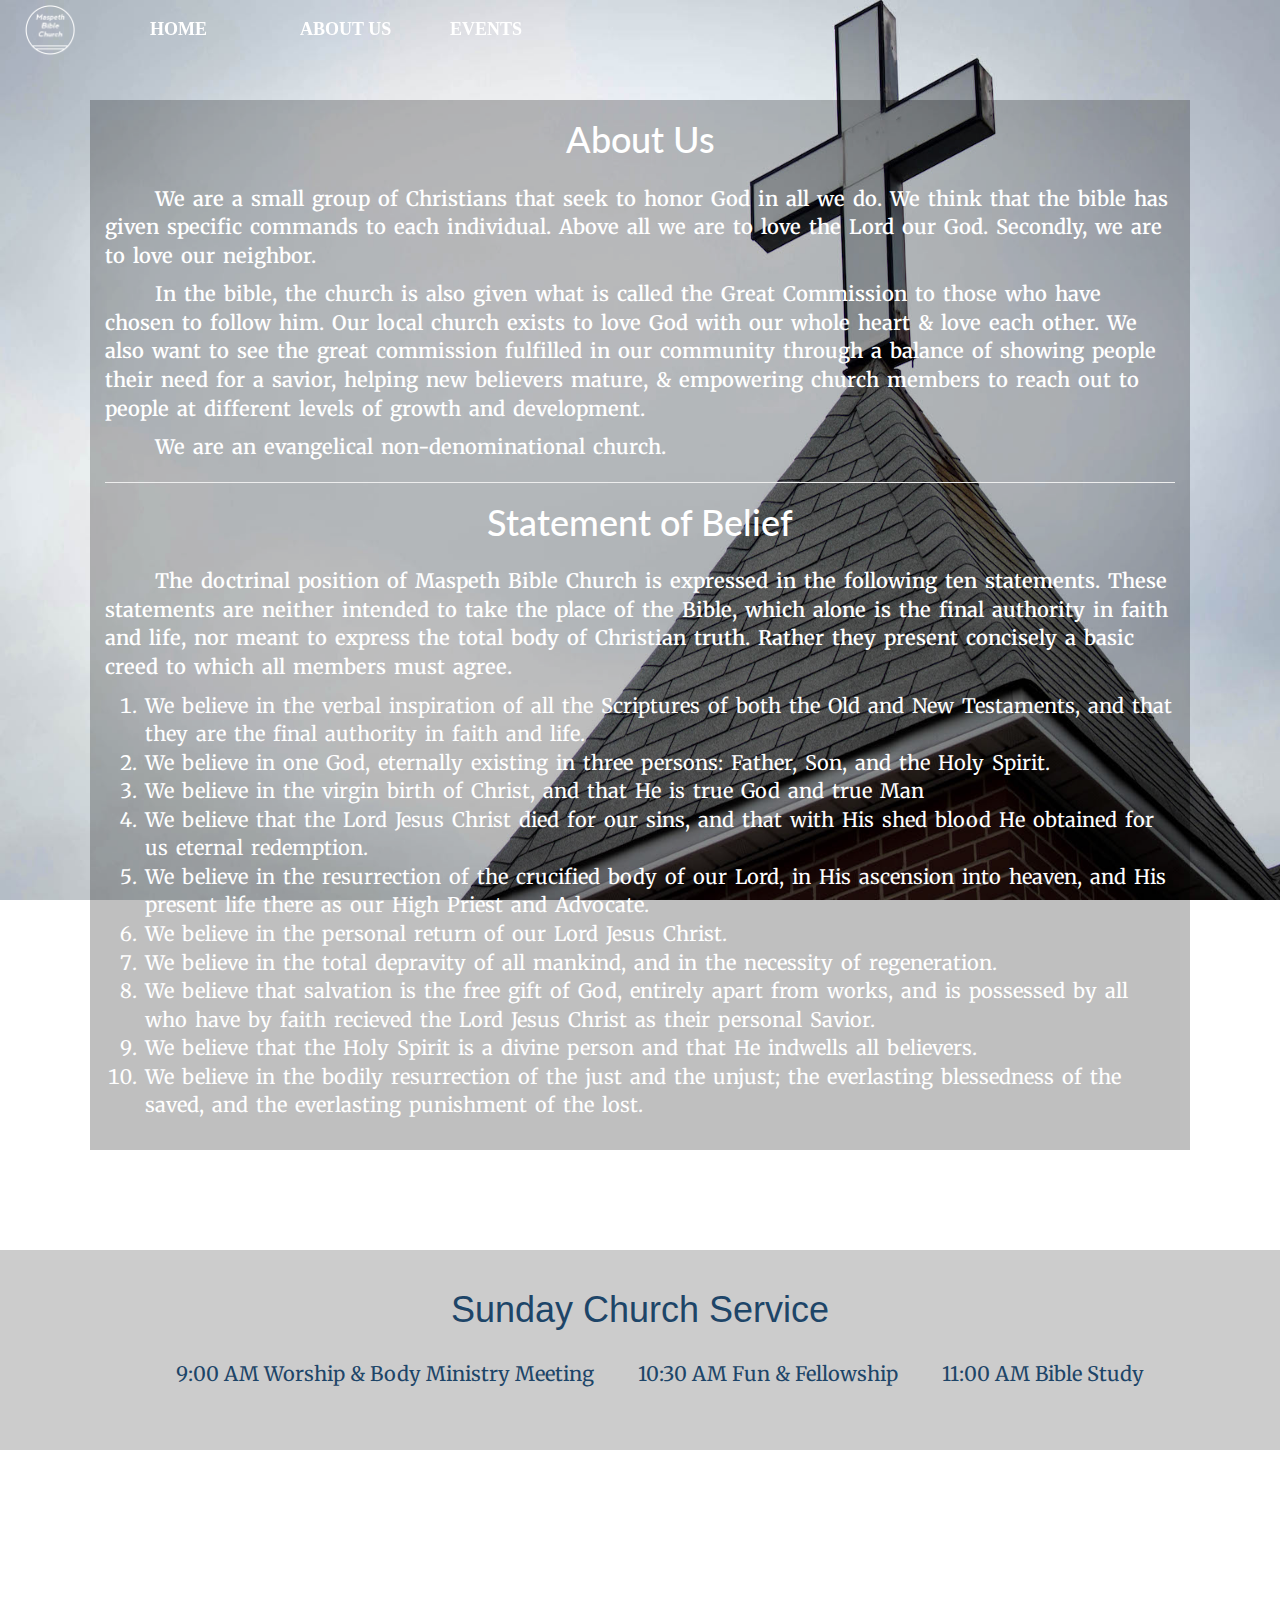
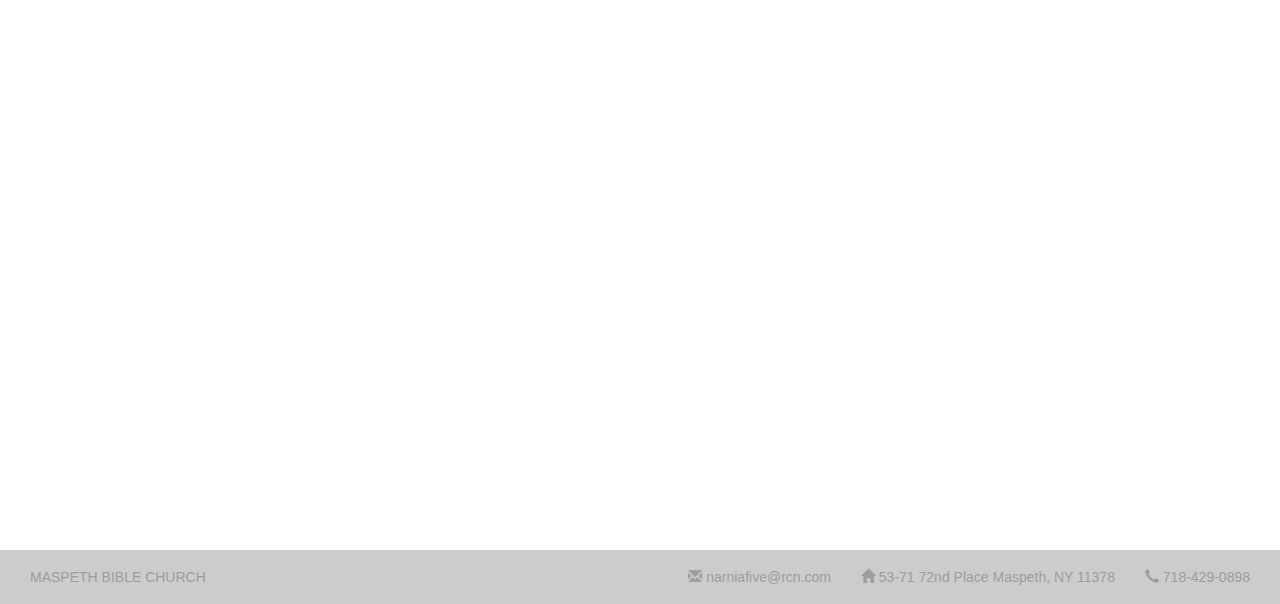
==== commit 2b5263a5: "redid header without bootstrap" ====
--- a/about-us.html
+++ b/about-us.html
@@ -13,36 +13,12 @@
 	<script src="js/script.js"></script>
 </head>
 <body>
-	<div class="container-fluid background-color">
-		<nav class="nav navbar-default header navbar-fixed-top ">
-			<div class="container-fluid">
-				<div class="navbar-header ">
-					<a href="index.html" rel="home" class="navbar-brand"><img src="images/basic-circle-lines.png" alt=""></a>
-					<button type="button" class="navbar-toggle" data-toggle="collapse" data-target=".navbar-collapse" id="menu-button" >
-						<span class="sr-only">Toggle</span>
-						<span class="icon-bar"></span>
-						<span class="icon-bar"></span>
-						<span class="icon-bar"></span>
-					</button>
-				</div>
-			<div class="collapse navbar-collapse" id="myNavbar">
-				<ul class="nav navbar-nav">
-					<li ><a href="index.html">HOME</a></li>
-
-					<li class="dropdown"><a href="about-us.html">ABOUT US</a></li>
-
-					<li><a href="events.html">EVENTS</a></li>
-
-
-
-				</ul>
-			<!-- navbar-collapse -->
-			</div>
-			<!-- container -->
-			</div>
-		<!-- navbar -->
-		</nav>
-</div>
+	<div id="header">
+		<div id="logo" class="header-flexbox"><img src="images/basic-circle-lines.png" alt=""></div>
+		<div class="header-button header-flexbox"><a href="index.html">Home</a></div>
+		<div class="header-button header-flexbox"><a href="about-us.html">About Us</a></div>
+		<div class="header-button header-flexbox"><a href="events.html">Events</a></div>
+	</div>
 
 <div class="container-fluid ">
 	<div class="row">
--- a/css/style.css
+++ b/css/style.css
@@ -6,7 +6,7 @@
 /*icons*/
 
 .background-color{
-background: url('images/background_edited.jpg') no-repeat center center fixed;
+background: url('images/church-copy.jpg') no-repeat center center fixed;
 -webkit-background-size: cover;
 -moz-background-size: cover;
 -o-background-size: cover;
@@ -15,6 +15,46 @@
 
 }
 
+
+#header{
+	width: 100%;
+	height: 60px;
+	position: fixed;
+	background-color: transparent;
+	display: flex;
+	flex-flow: row wrap;
+	justify-content: flex-start;
+	z-index: 1000;
+}
+.header-flexbox{
+	display: flex !important;
+	align-items: center;
+	width: 150px;
+	height: 50px;
+	float: left;
+	/*margin-bottom: 15px;*/
+	/*padding-bottom: 5px;*/
+	margin-top: 5px;
+	color: white;
+	flex-shrink: 2;
+	/* float: left; */
+}
+.header-flexbox a{
+	color:white!important;
+	font-family: "Montserrat";
+	font-size: 18px;
+	text-transform: uppercase;
+	font-weight: bold;
+}
+.header-flexbox a:hover{
+	text-decoration: none;
+}
+#logo img{
+	height:50px;
+}
+#logo{
+	padding-left: 25px;
+}
 
 .navbar-header{
 	background-color: transparent;
@@ -68,12 +108,18 @@
 
 }
 
+.full-viewport-space{
+	overflow: hidden;
+	width:100%;
+	height:100vh;
+}
 .space{
 	overflow: hidden;
 	width: 100%;
-	height:100px;
+	height: 100px;
 
 	 }
+
 
 
 
@@ -88,6 +134,9 @@
 	padding-left: 15px;
 	padding-right: 15px;
 
+}
+.carousel{
+	display: none;
 }
 
 .carousel-inner .item{
@@ -133,25 +182,29 @@
 
 .btn{
 	margin-top: 10px;
+	margin-bottom: 10px;
 }
 
 .service{
 	height:200px;
-	background-color: #f5f5f5;
+	/*background-color: #f5f5f5;*/
+	background-color: #cccccc;
 	position: relative;
 	padding-top: 20px;
 	text-align: center;
 }
+.service h1{
+	color:#1d4568;
+}
 .service-time{
 	list-style-type: none;
-
-
 }
 .service-time li{
 	display: inline-block;
 	padding:20px;
 	font-size: 20px;
 	font-family:'Merriweather', serif;
+	color:#1d4568;
 }
 
 #map{
@@ -162,11 +215,13 @@
 
 /*about-us*/
 .readable{
-	background: black;
-    background: rgba(0, 0, 0, 0.25);
-}
-
-
+		background: black!important;
+    background: rgba(0, 0, 0, 0.25)!important;
+}
+
+.nav{
+	background-color: #cccccc!important;
+}
 
 
 
@@ -197,39 +252,51 @@
 	.sub-block{
 		padding-top: 300px
 	}
-	.navbar-brand img{
+	/*.navbar-brand img{
 		max-height:  40px;
 		height:40px;
 		width:auto;
 		margin-top: 4px;
-    }
+    }*/
 
 
 }
 
 
 @media(max-width: 768px){
+	.header-flexbox{
+		width: auto;
+		margin-left: 15px;
+	}
+
+	.header-flexbox a{
+		font-size: 16px;
+	}
+
+	#header{
+		background-color: #333;
+	}
 
  #menu-button,.navbar-nav li a{
 	line-height: 50px;
 	height:50px;
 	}
-	.navbar-brand img{
+	/*.navbar-brand img{
 		max-height: 66px;
 		height: 66px;
 		margin-top: 0;
-	}
+	}*/
 	.navbar-toggle{
 		/*padding: 0 10px;
 		margin-top: 14px;*/
 	}
 
-    .navbar-collapse.collapse.in {
+    /*.navbar-collapse.collapse.in {
         display: block!important;
     }
     .collapsing {
         overflow: hidden!important;
-    }
+    }*/
 
 	/*.carousel-inner .item{
 	height:400px;
@@ -285,6 +352,9 @@
 
 @media(max-width: 420px){
 
+	#header{
+		background-color: black;
+	}
 	.carousel .item{
 		height:0px;
 		width:auto;
@@ -299,7 +369,7 @@
 	font-size: 14px;
 	}
 	.sub-block{
-		padding-top: 70px;
+		padding-top: 90px;
 	}
 	.sub-block p{
 		font-size: 13px;
@@ -308,14 +378,12 @@
 	.remove-when{
 		display: none;
 	}
-	.navbar-nav li a{
+	/*.navbar-nav li a{
 	font-size:10px;
-	}
+	}*/
 
 	.background-color{
 	background:  #0F5F7A;
-
-
 	}
 	.space{
 		display:none;
@@ -328,4 +396,11 @@
 }
 @media (max-width: 350px) {
 	.service{padding-top: 1px;}
-}
+	#logo{
+		padding-left: 0px;
+	}
+	.header-flexbox a{
+		font-size: 14px;
+	}
+
+}
--- a/css/page.css
+++ b/css/page.css
@@ -42,7 +42,6 @@
 }
 
 .about-main{
-	background-color: rgba(0,0,0,0.3);
 	color:white;
 	padding-left: 50px;
 	padding-right: 50px;
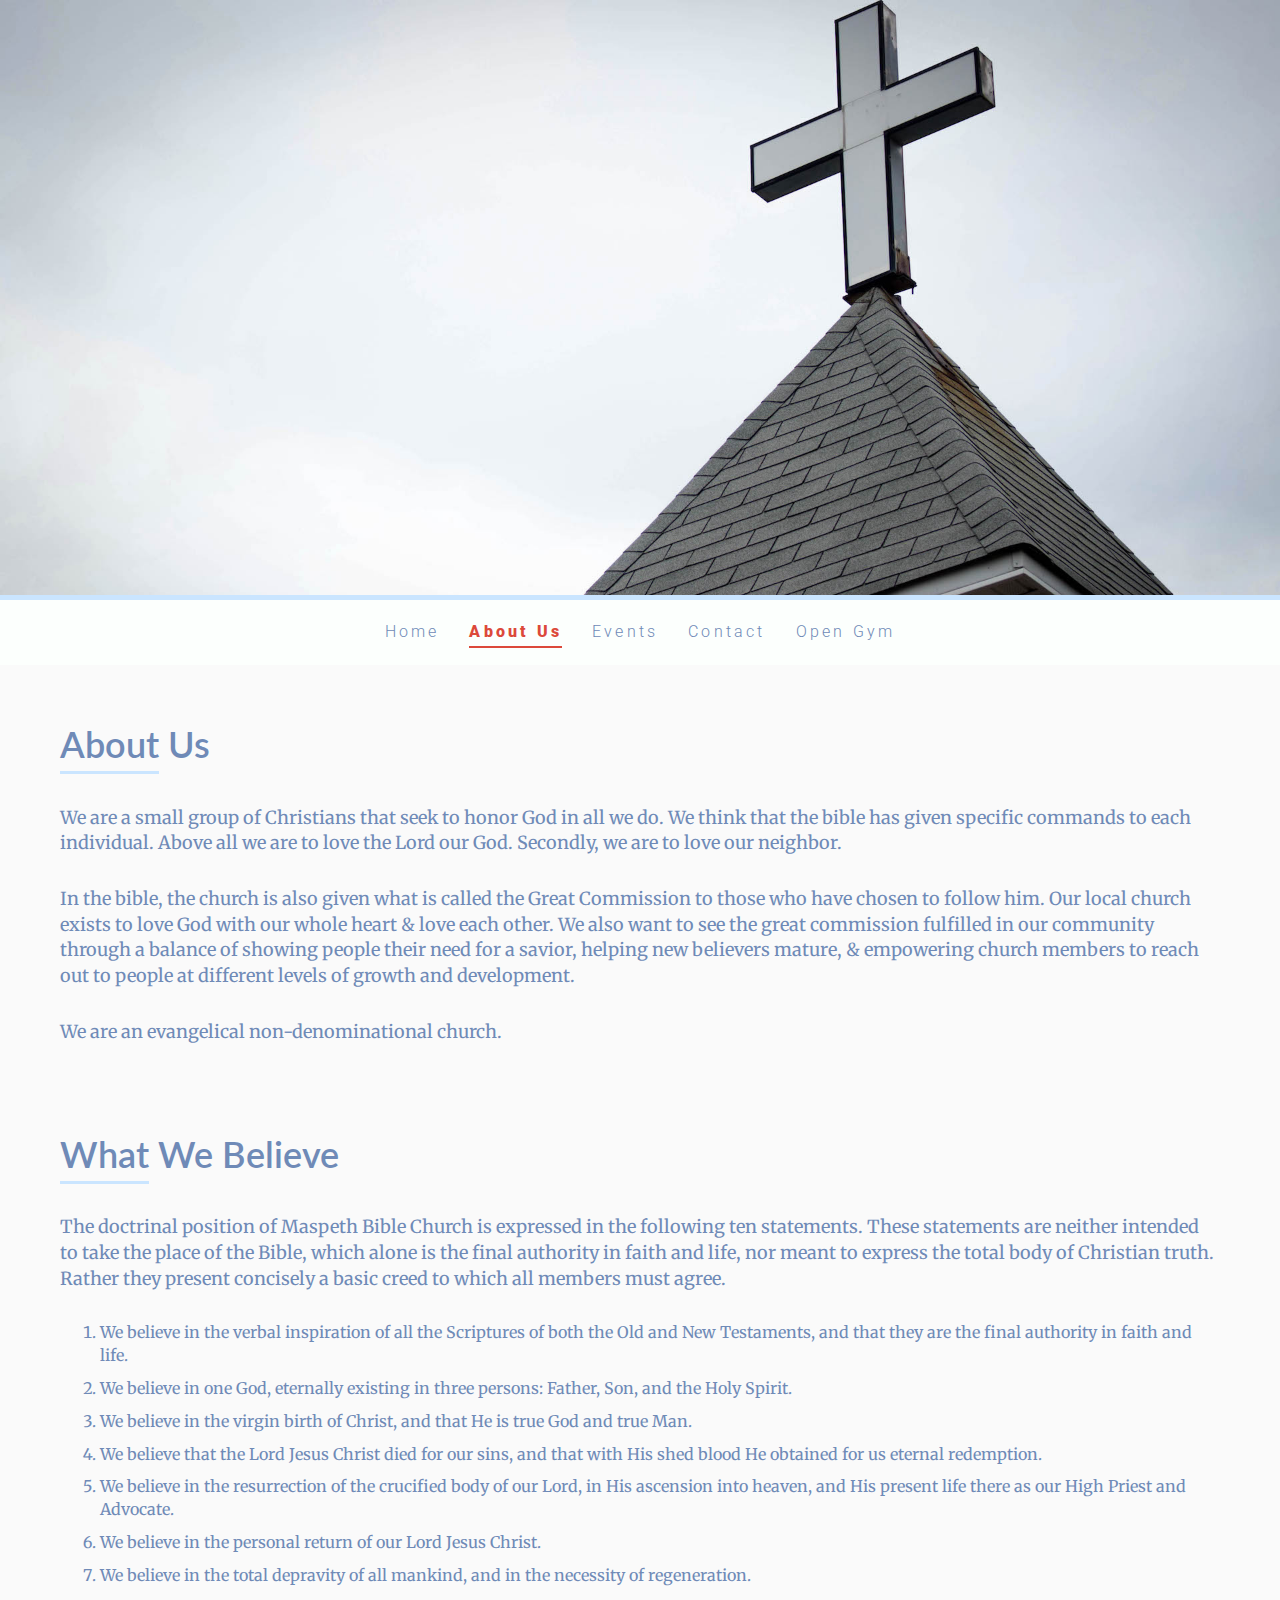
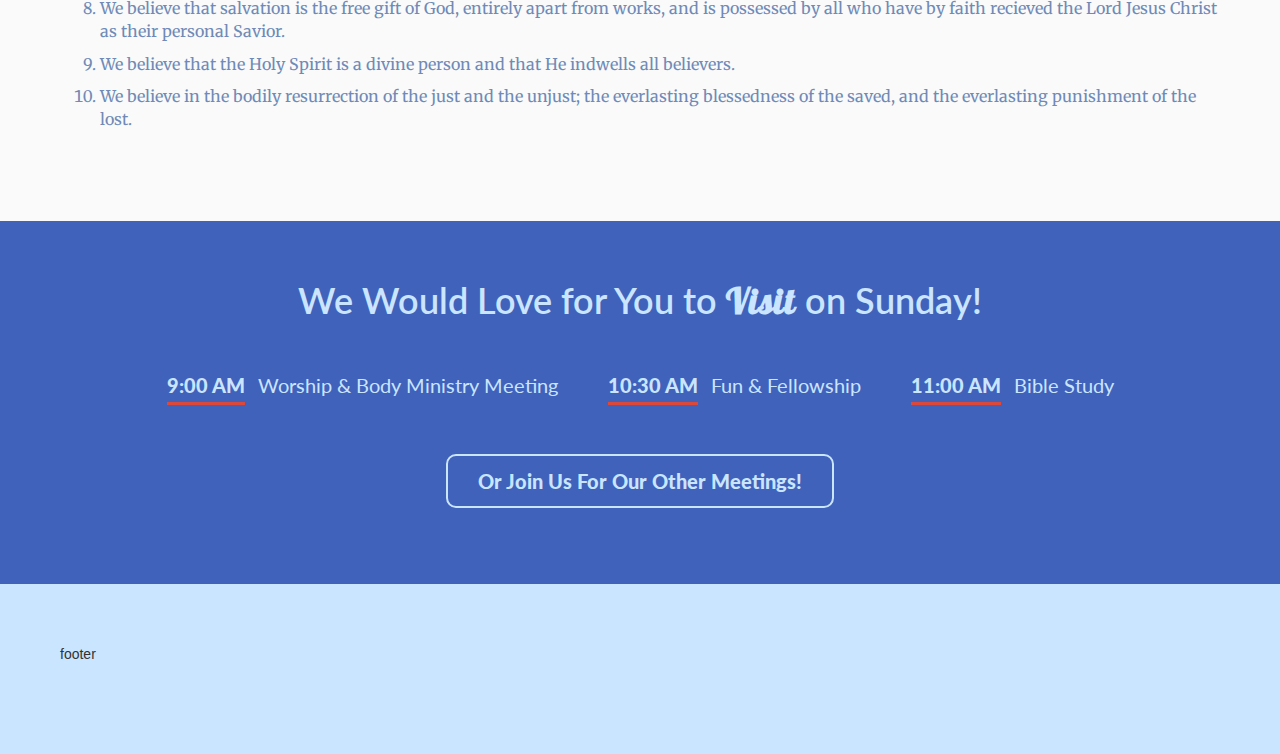
==== commit bc55caf3: "made many changes to homepage layout" ====
--- a/about-us.html
+++ b/about-us.html
@@ -1,144 +1,91 @@
-<!DOCTYPE html>
-<html lang="en">
-<head>
-	<meta charset="UTF-8">
-	<title>About Us</title>
-	<meta name="viewport" content="width=device-width, initial-scale=1.0">
-	<link rel="stylesheet" href="css/bootstrap.min.css">
-	<link rel="stylesheet" href="css/style.css">
-	<link rel="stylesheet" href="css/page.css">
-
-	<script src="https://ajax.googleapis.com/ajax/libs/jquery/2.1.3/jquery.min.js"></script>
-	<script src="js/bootstrap.min.js"></script>
-	<script src="js/script.js"></script>
-</head>
-<body>
-	<div id="header">
-		<div id="logo" class="header-flexbox"><img src="images/basic-circle-lines.png" alt=""></div>
-		<div class="header-button header-flexbox"><a href="index.html">Home</a></div>
-		<div class="header-button header-flexbox"><a href="about-us.html">About Us</a></div>
-		<div class="header-button header-flexbox"><a href="events.html">Events</a></div>
-	</div>
-
-<div class="container-fluid ">
-	<div class="row">
-		<div class="col-mid-12">
-			<div class="space background-color">
-
-				</div>
-		</div>
-	</div>
-	</div>
-
-	<div class="container-fluid background-color">
-		<div class="container about-main">
-			<div class="row">
-				<div class="col-md-12 readable">
-					<h1 class="header-font">About Us</h1>
-					<p>We are a small group of Christians that seek to honor God in all we do. We think that the bible has given specific commands to each individual. Above all we are to love the Lord our God. Secondly, we are to love our neighbor.</p>
-
-				<p>In the bible, the church is also given what is called the Great Commission to those who have chosen to follow him. Our local church exists to love God with our whole heart & love each other. We also want to see the great commission fulfilled in our community through a balance of showing people their need for a savior,
- 				helping new believers mature, & empowering church members to reach out to people at different levels of growth and development.</p>
-
-				<p>We are an evangelical non-denominational church.</p>
-				<hr>
-				<h1 class="header-font">Statement of Belief</h1>
-				<p>The doctrinal position of Maspeth Bible Church is expressed in the following ten statements. These statements are neither intended to take the place of the Bible, which alone is the final authority in faith and life, nor meant to express the total body of Christian truth. Rather they present concisely a basic creed to which all members must agree.</p>
-				<ol>
-					<li>We believe in the verbal inspiration of all the Scriptures of both the Old and New Testaments, and that they are the final authority in faith and life.</li>
-					<li>We believe in one God, eternally existing in three persons: Father, Son, and the Holy Spirit.</li>
-					<li>We believe in the virgin birth of Christ, and that He is true God and true Man</li>
-					<li>We believe that the Lord Jesus Christ died for our sins, and that with His shed blood He obtained for us eternal redemption.</li>
-					<li>We believe in the resurrection of the crucified body of our Lord, in His ascension into heaven, and His present life there as our High Priest and Advocate.</li>
-					<li>We believe in the personal return of our Lord Jesus Christ.</li>
-					<li>We believe in the total depravity of all mankind, and in the necessity of regeneration.</li>
-					<li>We believe that salvation is the free gift of God, entirely apart from works, and is possessed by all who have by faith recieved the Lord Jesus Christ as their personal Savior.</li>
-					<li>We believe that the Holy Spirit is a divine person and that He indwells all believers.</li>
-					<li>We believe in the bodily resurrection of the just and the unjust; the everlasting blessedness of the saved, and the everlasting punishment of the lost.</li>
-				</ol>
-					<br>
-				</div>
-			</div>
-		</div>
-	</div>
-<div class="container-fluid ">
-	<div class="row">
-		<div class="col-mid-12">
-			<div class="space background-color">
-
-				</div>
-		</div>
-	</div>
-	</div>
-
-	<div class="container-fluid">
-	<div class="row">
-		<div class="col-mid-12">
-			<div class="service">
-
-				<h1>Sunday Church Service</h1>
-				<ul class="service-time">
-					<li>9:00 AM Worship & Body Ministry Meeting</li>
-					<li>10:30 AM Fun & Fellowship</li>
-					<li>11:00 AM Bible Study</li>
-				</ul>
-
-			</div>
-		</div>
-	</div>
-	</div>
-
-<div class="container-fluid ">
-	<div class="row">
-		<div class="col-mid-12">
-			<div class="space background-color">
-			</div>
-		</div>
-	</div>
-	</div>
-
-
-
-<div class="container-fluid background-color">
-	<div class="container" id="map">
-		<div class="row">
-			<div class="col-mid-12">
-				<script type="text/javascript" src="http://maps.google.com/maps/api/js?sensor=false"></script><div style="overflow:hidden;height:500px;width:1000px;"><div id="gmap_canvas" style="height:500px;width:1000px;"></div><style>#gmap_canvas img{max-width:none!important;background:none!important}</style><a class="google-map-code" href="http://wptiger.com" id="get-map-data">best wordpress themes</a></div><script type="text/javascript"> function init_map(){var myOptions = {zoom:14,center:new google.maps.LatLng(40.72961919999999,-73.89079290000001),mapTypeId: google.maps.MapTypeId.ROADMAP};map = new google.maps.Map(document.getElementById("gmap_canvas"), myOptions);marker = new google.maps.Marker({map: map,position: new google.maps.LatLng(40.72961919999999, -73.89079290000001)});infowindow = new google.maps.InfoWindow({content:"<b>Maspeth Bible Church</b><br/>53 71 72nd Pl<br/>11378 New York" });google.maps.event.addListener(marker, "click", function(){infowindow.open(map,marker);});infowindow.open(map,marker);}google.maps.event.addDomListener(window, 'load', init_map);</script>
-			</div>
-		</div>
-
-	</div>
-
-</div>
-
-<div class="container-fluid ">
-	<div class="row">
-		<div class="col-mid-12">
-			<div class="space background-color">
-			</div>
-		</div>
-	</div>
-	</div>
-
-
-
-
-<div class="nav navbar-inverse">
-	<div class="container-fluid footer">
-		<div class="navbar-text pull-left">MASPETH BIBLE CHURCH</div>
-		<div class="navbar-text pull-right">
-		<span class="glyphicon glyphicon-earphone"></span> 718-429-0898
-		</div>
-		<div class="navbar-text pull-right">
-		<span class="glyphicon glyphicon-home"></span> 53-71 72nd Place Maspeth,  NY  11378
-		</div>
-		<div class="navbar-text pull-right">
-		<span class="glyphicon glyphicon-envelope"></span> narniafive@rcn.com
-		</div>
-
-	</div>
-</div>
-
-
-</body>
-</html>
+<!DOCTYPE html>
+<html lang="en">
+<head>
+	<meta charset="UTF-8">
+	<title>About Us</title>
+	<meta name="description" content="">
+	<meta name="keywords" content="church,maspeth,christians,nyc,bible, evangelical,queens,non-denominational, nondenominational">
+	<meta name="viewport" content="width=device-width, initial-scale=1.0">
+	<link rel="stylesheet" href="css/bootstrap.min.css">
+	<link rel="stylesheet" href="css/style.css">
+	<link rel="stylesheet" href="https://use.fontawesome.com/releases/v5.0.8/css/all.css" integrity="sha384-3AB7yXWz4OeoZcPbieVW64vVXEwADiYyAEhwilzWsLw+9FgqpyjjStpPnpBO8o8S" crossorigin="anonymous">
+
+	<script src="https://ajax.googleapis.com/ajax/libs/jquery/2.1.3/jquery.min.js"></script>
+	<script src="js/bootstrap.min.js"></script>
+	<script src="js/script.js"></script>
+</head>
+
+<body>
+
+<div class="container-fluid no-padding">
+	<div class="main-image-container">
+	</div>
+	<div class="main-navbar">
+		<div><a href="index.html">Home</a></div>
+		<div><a class= "active-link"  href="about-us.html">About Us</a></div>
+		<div><a href="events.html">Events</a></div>
+		<div><a href="contact-us.html">Contact</a></div>
+		<div><a href="events.html">Open Gym</a></div>
+	</div>
+	<div class="col-md-12 col-sm-12 col-xs-12 gray-background regular-padding-section-except-bottom">
+		<h1 class="main-header dark-blue-font"><span class="light-blue-underline">About</span> Us</h1>
+			<p class="main-sub-paragraph dark-blue-font">We are a small group of Christians that seek to honor God in all we do. We think that the bible has given specific commands to each individual. Above all we are to love the Lord our God. Secondly, we are to love our neighbor.</p>
+			<p class="main-sub-paragraph dark-blue-font">In the bible, the church is also given what is called the Great Commission to those who have chosen to follow him. Our local church exists to love God with our whole heart & love each other. We also want to see the great commission fulfilled in our community through a balance of showing people their need for a savior, helping new believers mature, & empowering church members to reach out to people at different levels of growth and development.</p>
+			<p class="main-sub-paragraph dark-blue-font">
+				We are an evangelical non-denominational church.
+			</p>
+
+	</div>
+	<div class="col-md-12 col-sm-12 col-xs-12 gray-background regular-padding-section">
+			<h1 class="main-header dark-blue-font"><span class="light-blue-underline">What</span> We Believe</h1>
+			<p class="main-sub-paragraph dark-blue-font">
+				The doctrinal position of Maspeth Bible Church is expressed in the following ten statements. These statements are neither intended to take the place of the Bible, which alone is the final authority in faith and life, nor meant to express the total body of Christian truth. Rather they present concisely a basic creed to which all members must agree.
+			</p>
+			<ol class="dark-blue-font main-list">
+				<li>We believe in the verbal inspiration of all the Scriptures of both the Old and New Testaments, and that they are the final authority in faith and life.</li>
+				<li>We believe in one God, eternally existing in three persons: Father, Son, and the Holy Spirit.</li>
+				<li>We believe in the virgin birth of Christ, and that He is true God and true Man.</li>
+				<li>We believe that the Lord Jesus Christ died for our sins, and that with His shed blood He obtained for us eternal redemption.</li>
+				<li>We believe in the resurrection of the crucified body of our Lord, in His ascension into heaven, and His present life there as our High Priest and Advocate.</li>
+				<li>We believe in the personal return of our Lord Jesus Christ.</li>
+				<li>We believe in the total depravity of all mankind, and in the necessity of regeneration.</li>
+				<li>We believe that salvation is the free gift of God, entirely apart from works, and is possessed by all who have by faith recieved the Lord Jesus Christ as their personal Savior.</li>
+				<li>We believe that the Holy Spirit is a divine person and that He indwells all believers.</li>
+				<li>We believe in the bodily resurrection of the just and the unjust; the everlasting blessedness of the saved, and the everlasting punishment of the lost.</li>
+			</ol>
+	</div>
+
+	<div class="col-md-12 col-sm-12 col-xs-12 royal-blue-background regular-padding-section">
+		<h1 class="main-header full-width center-div center-text light-blue-font">
+			We Would Love for You to <span class="lobster">Visit</span> on Sunday!
+		</h1>
+			<div class="service-time-flexbox lato">
+				<div class="light-blue-font">
+					<span class="orange-underline">9:00 AM</span> Worship & Body Ministry Meeting
+				</div>
+				<div class="light-blue-font">
+					<span class="orange-underline">10:30 AM</span> Fun & Fellowship
+				</div>
+				<div class="light-blue-font">
+					<span class="orange-underline">11:00 AM</span> Bible Study
+				</div>
+			</div>
+			<div class="other-meeting-times-container half-width center-div center-text">
+				<a href="/" class="lato light-blue-font">Or join us for our other meetings!</a>
+			</div>
+	</div>
+
+
+	<div class="col-md-12 col-sm-12 col-xs-12 footer light-blue-background regular-padding-section">
+		<p>footer</p>
+
+	</div>
+
+
+
+</div>
+
+
+
+</body>
+</html>
--- a/css/style.css
+++ b/css/style.css
@@ -2,19 +2,158 @@
 /*lato, for headers*/
 @import url(http://fonts.googleapis.com/css?family=Merriweather);
 /*merriweather for content*/
-@import url(http://weloveiconfonts.com/api/?family=brandico);
-/*icons*/
-
-.background-color{
-background: url('images/church-copy.jpg') no-repeat center center fixed;
--webkit-background-size: cover;
--moz-background-size: cover;
--o-background-size: cover;
-background-size: 100% 100%;
-padding:0;
-
-}
-
+@import url(https://fonts.googleapis.com/css?family=Roboto);
+/* emphasis */
+@import url(https://fonts.googleapis.com/css?family=Lobster);
+input:focus,select:focus,textarea:focus,button:focus { outline: none;}
+input:-webkit-autofill, textarea:-webkit-autofill, select:-webkit-autofill {background-color: none;color:inherit;}
+a{
+	font-family: 'Roboto', "Helvetica Neue",Helvetica,Arial,sans-serif;
+	text-decoration: none;
+}
+a:hover{ text-decoration: none;}
+/* reusable classes */
+.no-padding{ padding: 0; }
+.regular-padding-section{ padding: 60px 60px 80px 60px; }
+.regular-padding-section-except-bottom{ padding: 60px 60px 0px 60px; }
+.padding-on-sides{ padding: 0px 60px; }
+.half-width{ width: 50vw; }
+.full-width{ width: 100%; }
+.center-div{ margin: 0 auto; }
+.center-text{ text-align: center;}
+.main-header{
+	font-size: 36px;
+	font-family: 'Lato', sans-serif;
+	font-weight: 600;
+	margin-bottom: 40px;
+	margin-top: 0px;
+}
+.main-paragraph{
+	font-size: 18px;
+	font-family: 'Merriweather';
+	margin-bottom: 30px;
+}
+.main-sub-paragraph{
+	font-size: 18px;
+	font-family: 'Merriweather';
+	margin-bottom: 30px;
+}
+.main-list{
+	font-size: 16px;
+	font-family: 'Merriweather';
+}
+.main-list li{ margin-bottom: 10px;}
+
+.lobster{ font-family: 'Lobster'; letter-spacing: 0.7px;}
+.roboto { font-family: 'Roboto',"Helvetica Neue",Helvetica,Arial,sans-serif }
+.merriweather { font-family: 'Merriweather', serif; }
+.lato { font-family: 'Lato',sans-serif; }
+
+.italic{ font-style: italic;}
+.bold {font-weight: 900; }
+
+.gray-background{ background-color: #fafafa; }
+.light-blue-background{ background-color: #cae5ff; }
+.white-background { background-color: #FCFFFD; }
+.orange-background { background-color: #DC493A;}
+.royal-blue-background{ background-color: #4062BB; }
+/*  red background may take over for orange */
+.red-background { background-color: #D33F4B; }
+
+.dark-blue-font{ color: #6f8ab7 }
+.light-blue-font{ color: #cae5ff;}
+.orange-font{color: #DC493A;}
+.white-font{ color: #FCFFFD; }
+
+.light-blue-underline{
+	padding-bottom: 5px;
+	border-bottom: 3px solid #cae5ff;
+}
+.orange-underline{
+	padding-bottom: 5px;
+	border-bottom: 3px solid #DC493A;
+}
+.dark-blue-underline{
+	padding-bottom: 5px;
+	border-bottom: 3px solid #6f8ab7;
+}
+
+.line-right::after{
+	position: absolute;
+	content: '';
+	display: block;
+	width: 100vw;
+	height: 100px;
+	top: -55px;
+	background-color: #4062BB;
+	transform: skewY(-2deg);
+	z-index: 2;
+}
+.line-left::after{
+	position: absolute;
+	content: '';
+	display: block;
+	width: 100vw;
+	height: 100px;
+	top: -55px;
+	background-color: #4062BB;
+	transform: skewY(2deg);
+	z-index: 2;
+}
+
+/* home page */
+
+.main-image-container{
+	width: 100%;
+	height: 70vh;
+	min-height: 250px;
+	max-height: 600px;
+	background: url('images/church-copy.jpg');
+	background-repeat: no-repeat;
+	background-position: top;
+	background-size: contain;
+	/* filter:grayscale();/ */
+	-webkit-background-size: cover;
+	-moz-background-size: cover;
+	-o-background-size: cover;
+	border-bottom: 5px solid #cae5ff;
+}
+.main-logo-container{
+	position: absolute;
+	padding: 30px 50px;
+	background-color: rgba(0,0,0,0.4);
+	color: #fafafa;
+	top:25%;
+	left: 30%;
+	transform: translate(-50%, -50%);
+	font-size: 40px;
+	font-family: 'Roboto',"Helvetica Neue",Helvetica,Arial,sans-serif;
+}
+.main-navbar{
+	height: 65px;
+	width: 100%;
+	background-color: #FCFFFD;
+	box-shadow: 0 3px 2px -2px rgba(200,200,200,.15);
+	display: flex;
+	flex-flow: row wrap;
+	justify-content: center;
+	align-items: center;
+}
+.main-navbar div a{
+	color: #6f8ab7;
+	text-transform: capitalize;
+	font-size: 16px;
+	letter-spacing: 0.2em;
+	margin:0px 15px;
+	padding-bottom: 5px;
+	font-weight: 300;
+	/* border-bottom: 2px solid #6f8ab7; */
+}
+.main-navbar div a.active-link{
+	font-weight: 900;
+	color: #DC493A;
+	border-bottom: 2px solid #DC493A;
+}
 
 #header{
 	width: 100%;
@@ -24,7 +163,6 @@
 	display: flex;
 	flex-flow: row wrap;
 	justify-content: flex-start;
-	z-index: 1000;
 }
 .header-flexbox{
 	display: flex !important;
@@ -49,358 +187,112 @@
 .header-flexbox a:hover{
 	text-decoration: none;
 }
-#logo img{
-	height:50px;
-}
-#logo{
-	padding-left: 25px;
-}
-
-.navbar-header{
-	background-color: transparent;
-}
-
-
-.nav{
-	background-color: transparent;
-	padding: 2px 0;
+.who-we-are-container{
+	/* margin: 0px 100px; */
+}
+.mbc-description{
+	margin: 50px 30px;
+	font-size: 20px;
+	font-weight: 300;
+	font-style: italic;
+}
+
+#myCarousel {
+	width: 70%;
+}
+.service-time-flexbox{
+	display: flex;
+	justify-content: center;
+	align-items: center;
+}
+.service-time-flexbox div{
+	margin: 10px 25px 0px 25px;
+	font-size: 20px;
+}
+.service-time-flexbox div span{
+	font-weight: 900;
+	margin-right: 8px;
+}
+.other-meeting-times-container{
+	margin-top: 60px;
+}
+.other-meeting-times-container a{
+	background-color: #4062BB;
+	/* color: #fafafa; */
+	border: 2px solid #cae5ff;
+	border-radius: 10px;
+	padding: 13px 30px;
+	font-size: 20px;
+	font-weight: 900;
+	text-transform: capitalize;
+	width: 300px;
+	height: 45px;
+	line-height: 45px;
+}
+.location-container p{
+	display: inline-block;
+	font-size: 16px;
+	line-height: 40px;
+	margin-bottom: 0px;
+	margin-left: 20px;
+	vertical-align: bottom;
+}
+.location-map{
+	width: 80%;
+	margin: 40px auto;
+}
+.google-map{
+	width: 100%;
+	height: 500px;
+}
+.what-to-expect-list{
+	margin-top: 20px;
+}
+.what-to-expect-list li{
+	margin-top: 10px;
+	font-size: 18px;
+}
+
+/* contact us page  */
+.contact-us-container{
+
+}
+.contact-us-container input, .contact-us-container textarea {
+	display: block;
+	font-size: 14px;
+	border: none;
+	margin-bottom: 20px;
+	background-color: #FCFFFD;
+	padding: 5px 10px;
+	-webkit-box-shadow: 3px 3px 8px -1px rgba(225,225,225,0.75);
+	-moz-box-shadow: 3px 3px 8px -1px rgba(225,225,225,0.75);
+	box-shadow: 3px 3px 8px -1px rgba(225,225,225,0.75);
+	border-radius: 5px;
+	color:#DC493A!important;
+}
+.contact-us-container label{
+	color: #DC493A;
+	font-weight: 900;
+	margin-bottom: 10px;
+}
+.email-input{width:300px; height:30px;}
+.message-input{
 	width:100%;
-}
-
-
-.navbar-brand{
-	/*font-size:3em;*/
-	margin-right: 25px;
-}
-
-.navbar-brand img{
-	/*display:none;*/
-	/*height: 110px;*/
-	height: 52px;
-	width: auto;
-}
-
-.navbar-nav li a{
-	font-size:22px;
-	font-family: "Montserrat";
-	margin-top: 13px;
-	color:white!important;
-	/*margin-bottom: 30px;*/
-
-	/*margin-right: 100px;*/
-	/*line-height: 80px;*/
-	/*height:80px;*/
-
-}
-.navbar-nav li{
-	margin-left: 100px;
-}
-
-
-
-
-
-.navbar-brand, #menu-button,.navbar-nav li a{
-	/*line-height: 100px;
-	height:100px;*/
-	padding-top: 0;
-	/*margin-left: 40px;*/
-
-}
-
-.full-viewport-space{
-	overflow: hidden;
-	width:100%;
-	height:100vh;
-}
-.space{
-	overflow: hidden;
-	width: 100%;
-	height: 100px;
-
-	 }
-
-
-
-
-.main-block{
-	/*background-color: #eeeeee;*/
-/*here*/
-
-	width: 100%;
-	height: 600px;
-	left:0;
-	color:#337ab7;
-	padding-left: 15px;
-	padding-right: 15px;
-
-}
-.carousel{
-	display: none;
-}
-
-.carousel-inner .item{
-	height:600px;
-}
-
-.carousel-inner .item img{
-	position: absolute;
-	top:0;
-	left: 0;
-	min-width: 100%;
-	min-height: 100%;
-
-
-}
-.sub-block{
-
-	padding-top: 10px;
-	padding-bottom: 10px;
-	text-align: center;
-	display:block;
-
-}
-
-.sub-block h3 a{
-	color:white;
-	font-family: 'lato',sans-serif;
-	font-size: 35px;
-}
-.sub-block p{
-	border-left: white 4px solid;
-	border-right:  white 4px solid;
-	padding-left: 5px;
-	padding-right: 5px;
-	font-family:'Merriweather', serif;
-	font-size: 15px;
-	height:120px;
-	color: white;
-	overflow: auto;
-
-}
-
-
-.btn{
-	margin-top: 10px;
-	margin-bottom: 10px;
-}
-
-.service{
-	height:200px;
-	/*background-color: #f5f5f5;*/
-	background-color: #cccccc;
-	position: relative;
-	padding-top: 20px;
-	text-align: center;
-}
-.service h1{
-	color:#1d4568;
-}
-.service-time{
-	list-style-type: none;
-}
-.service-time li{
-	display: inline-block;
-	padding:20px;
-	font-size: 20px;
-	font-family:'Merriweather', serif;
-	color:#1d4568;
-}
-
-#map{
-	height:500px;
-	width:1000px;
-	overflow: hidden;
-}
-
-/*about-us*/
-.readable{
-		background: black!important;
-    background: rgba(0, 0, 0, 0.25)!important;
-}
-
-.nav{
-	background-color: #cccccc!important;
-}
-
-
-
-
-
-
-
-@media(max-width: 1400px){
-	/*.sub-block{
-		padding-top: 110px;
-	}*/
-}
-
-
-@media(max-width: 1024px){
-	/*.remove-when{
-		height:0px;
-	}*/
-
-	.carousel{
-		height:300px;
-	}
-	.main-block{
-		height:300px;
-
-	}
-
-	.sub-block{
-		padding-top: 300px
-	}
-	/*.navbar-brand img{
-		max-height:  40px;
-		height:40px;
-		width:auto;
-		margin-top: 4px;
-    }*/
-
-
-}
-
-
-@media(max-width: 768px){
-	.header-flexbox{
-		width: auto;
-		margin-left: 15px;
-	}
-
-	.header-flexbox a{
-		font-size: 16px;
-	}
-
-	#header{
-		background-color: #333;
-	}
-
- #menu-button,.navbar-nav li a{
-	line-height: 50px;
-	height:50px;
-	}
-	/*.navbar-brand img{
-		max-height: 66px;
-		height: 66px;
-		margin-top: 0;
-	}*/
-	.navbar-toggle{
-		/*padding: 0 10px;
-		margin-top: 14px;*/
-	}
-
-    /*.navbar-collapse.collapse.in {
-        display: block!important;
-    }
-    .collapsing {
-        overflow: hidden!important;
-    }*/
-
-	/*.carousel-inner .item{
-	height:400px;
-	}
-	.carousel-inner .item img{
-	height:400px;
-	}
-*/
-.service-time li{
-	display: block;
-	padding:0;
-	font-size: 18px;
-	}
-
-	#map{
-		display:none;
-
-	}
-	.map-small{
-		display:block;
-	}
-
-	.footer{
-	display: block;
-	}
-
-	.carousel .item{
-		height:300px;
-		width:auto;
-
-	}
-	.main-block{
-		height:150px;
-
-	}
-	.sub-block{
-		padding-top: 150px
-	}
-
-	/*event page*/
-	.panel .panel-body p{
-		font-size: 13px;
-	}
-	.header-font a{
-		font-size:18px;
-	}
-	h1#panel-head{
-		font-size: 40px;
-	}
-
-
-}
-
-@media(max-width: 420px){
-
-	#header{
-		background-color: black;
-	}
-	.carousel .item{
-		height:0px;
-		width:auto;
-
-	}
-	.main-block{
-		display: none;
-	}
-	.service-time li {
-	display: block;
-	padding:0;
-	font-size: 14px;
-	}
-	.sub-block{
-		padding-top: 90px;
-	}
-	.sub-block p{
-		font-size: 13px;
-	}
-
-	.remove-when{
-		display: none;
-	}
-	/*.navbar-nav li a{
-	font-size:10px;
-	}*/
-
-	.background-color{
-	background:  #0F5F7A;
-	}
-	.space{
-		display:none;
-	}
-
-	.panel .panel-body p{
-		font-size: 13px;
-	}
-
-}
-@media (max-width: 350px) {
-	.service{padding-top: 1px;}
-	#logo{
-		padding-left: 0px;
-	}
-	.header-flexbox a{
-		font-size: 14px;
-	}
-
-}
+	height:140px;
+	max-height: 300px;
+  max-width: 100%;
+}
+
+.submit-input{
+	padding:0!important;
+	background-color:  #fafafa!important;
+	margin: 40px auto;
+  border: 2px solid #DC493A!important;
+  border-radius: 10px;
+  font-size: 20px;
+  font-weight: 900;
+  text-transform: capitalize;
+  width: 200px;
+  height: 45px;
+  line-height: 45px;
+}
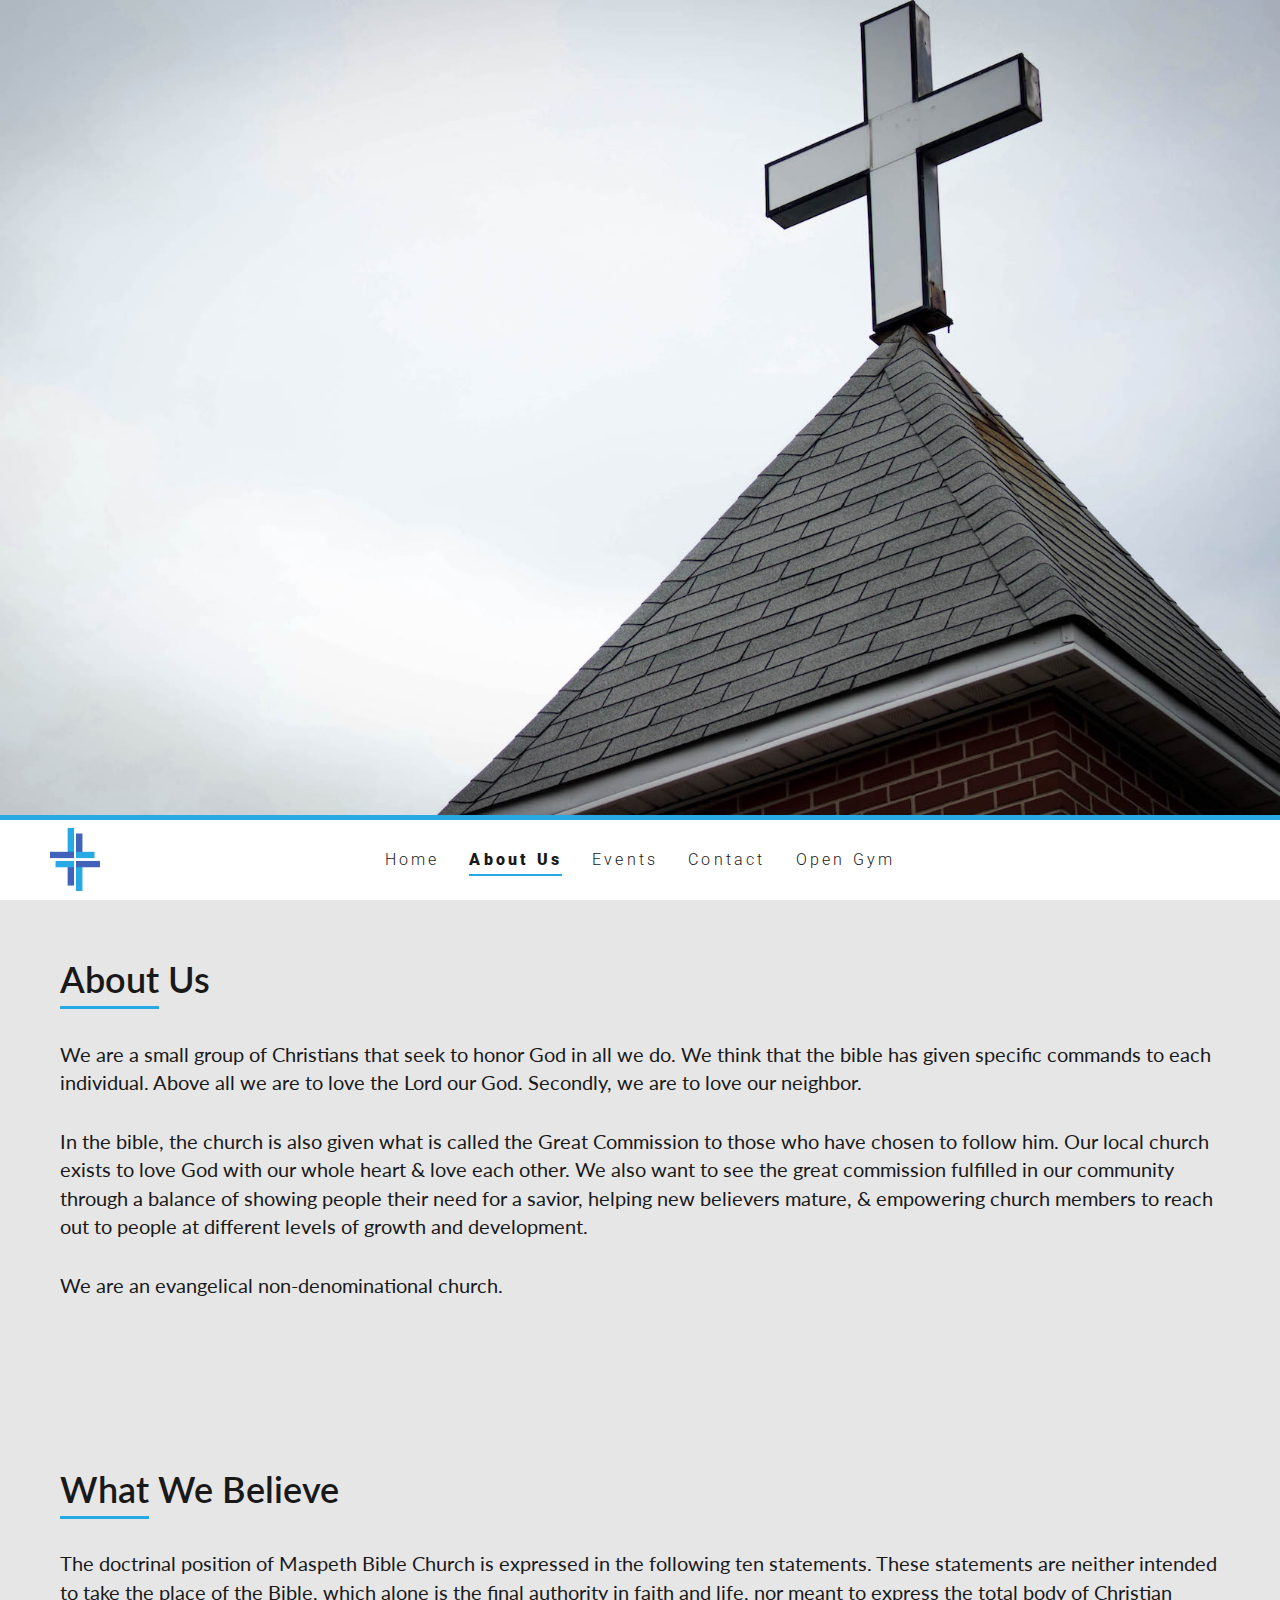
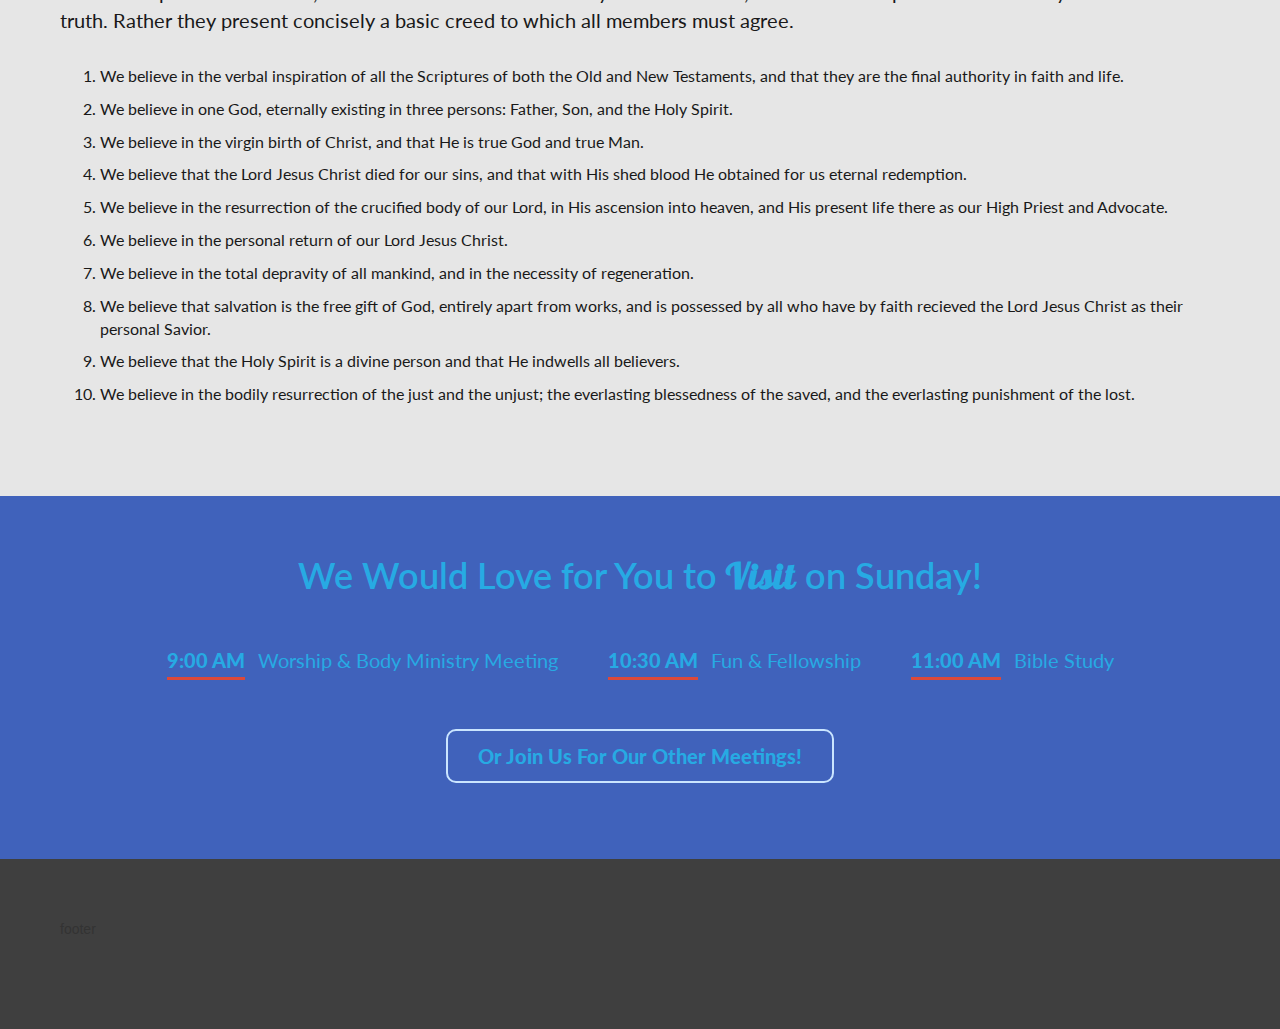
==== commit df28ee30: "significant improvements to overall design" ====
--- a/about-us.html
+++ b/about-us.html
@@ -27,21 +27,21 @@
 		<div><a href="contact-us.html">Contact</a></div>
 		<div><a href="events.html">Open Gym</a></div>
 	</div>
-	<div class="col-md-12 col-sm-12 col-xs-12 gray-background regular-padding-section-except-bottom">
-		<h1 class="main-header dark-blue-font"><span class="light-blue-underline">About</span> Us</h1>
-			<p class="main-sub-paragraph dark-blue-font">We are a small group of Christians that seek to honor God in all we do. We think that the bible has given specific commands to each individual. Above all we are to love the Lord our God. Secondly, we are to love our neighbor.</p>
-			<p class="main-sub-paragraph dark-blue-font">In the bible, the church is also given what is called the Great Commission to those who have chosen to follow him. Our local church exists to love God with our whole heart & love each other. We also want to see the great commission fulfilled in our community through a balance of showing people their need for a savior, helping new believers mature, & empowering church members to reach out to people at different levels of growth and development.</p>
-			<p class="main-sub-paragraph dark-blue-font">
+	<div class="col-md-12 col-sm-12 col-xs-12 gray-background regular-padding-section black-border-bottom">
+		<h1 class="main-header dark-gray-font"><span class="light-blue-underline">About</span> Us</h1>
+			<p class="main-sub-paragraph dark-gray-font">We are a small group of Christians that seek to honor God in all we do. We think that the bible has given specific commands to each individual. Above all we are to love the Lord our God. Secondly, we are to love our neighbor.</p>
+			<p class="main-sub-paragraph dark-gray-font">In the bible, the church is also given what is called the Great Commission to those who have chosen to follow him. Our local church exists to love God with our whole heart & love each other. We also want to see the great commission fulfilled in our community through a balance of showing people their need for a savior, helping new believers mature, & empowering church members to reach out to people at different levels of growth and development.</p>
+			<p class="main-sub-paragraph dark-gray-font">
 				We are an evangelical non-denominational church.
 			</p>
 
 	</div>
 	<div class="col-md-12 col-sm-12 col-xs-12 gray-background regular-padding-section">
-			<h1 class="main-header dark-blue-font"><span class="light-blue-underline">What</span> We Believe</h1>
-			<p class="main-sub-paragraph dark-blue-font">
+			<h1 class="main-header dark-gray-font"><span class="light-blue-underline">What</span> We Believe</h1>
+			<p class="main-sub-paragraph dark-gray-font">
 				The doctrinal position of Maspeth Bible Church is expressed in the following ten statements. These statements are neither intended to take the place of the Bible, which alone is the final authority in faith and life, nor meant to express the total body of Christian truth. Rather they present concisely a basic creed to which all members must agree.
 			</p>
-			<ol class="dark-blue-font main-list">
+			<ol class="dark-gray-font main-list">
 				<li>We believe in the verbal inspiration of all the Scriptures of both the Old and New Testaments, and that they are the final authority in faith and life.</li>
 				<li>We believe in one God, eternally existing in three persons: Father, Son, and the Holy Spirit.</li>
 				<li>We believe in the virgin birth of Christ, and that He is true God and true Man.</li>
--- a/css/style.css
+++ b/css/style.css
@@ -1,14 +1,15 @@
 @import url(http://fonts.googleapis.com/css?family=Lato);
 /*lato, for headers*/
-@import url(http://fonts.googleapis.com/css?family=Merriweather);
-/*merriweather for content*/
-@import url(https://fonts.googleapis.com/css?family=Roboto);
+/* @import url(http://fonts.googleapis.com/css?family=Roboto); */
+/*Roboto for content*/
+@import url(https://fonts.googleapis.com/css?family=Lato);
 /* emphasis */
 @import url(https://fonts.googleapis.com/css?family=Lobster);
+@import url(https://fonts.googleapis.com/css?family=Roboto);
 input:focus,select:focus,textarea:focus,button:focus { outline: none;}
 input:-webkit-autofill, textarea:-webkit-autofill, select:-webkit-autofill {background-color: none;color:inherit;}
 a{
-	font-family: 'Roboto', "Helvetica Neue",Helvetica,Arial,sans-serif;
+	font-family: 'Lato', "Helvetica Neue",Helvetica,Arial,sans-serif;
 	text-decoration: none;
 }
 a:hover{ text-decoration: none;}
@@ -29,45 +30,46 @@
 	margin-top: 0px;
 }
 .main-paragraph{
-	font-size: 18px;
-	font-family: 'Merriweather';
+	font-size: 20px;
+	font-family: 'Lato';
 	margin-bottom: 30px;
 }
 .main-sub-paragraph{
-	font-size: 18px;
-	font-family: 'Merriweather';
+	font-size: 20px;
+	font-family: 'Lato';
 	margin-bottom: 30px;
 }
 .main-list{
 	font-size: 16px;
-	font-family: 'Merriweather';
+	font-family: 'Lato';
 }
 .main-list li{ margin-bottom: 10px;}
 
 .lobster{ font-family: 'Lobster'; letter-spacing: 0.7px;}
-.roboto { font-family: 'Roboto',"Helvetica Neue",Helvetica,Arial,sans-serif }
-.merriweather { font-family: 'Merriweather', serif; }
-.lato { font-family: 'Lato',sans-serif; }
+.lato { font-family: 'Lato',"Helvetica Neue",Helvetica,Arial,sans-serif }
+.roboto { font-family: 'Roboto', serif; }
+/* .lato { font-family: 'Lato',sans-serif; } */
 
 .italic{ font-style: italic;}
 .bold {font-weight: 900; }
 
-.gray-background{ background-color: #fafafa; }
-.light-blue-background{ background-color: #cae5ff; }
+.gray-background{ background-color: #e6e6e6; }
+.light-blue-background{ background-color: #27aae3 }
 .white-background { background-color: #FCFFFD; }
 .orange-background { background-color: #DC493A;}
 .royal-blue-background{ background-color: #4062BB; }
 /*  red background may take over for orange */
 .red-background { background-color: #D33F4B; }
 
-.dark-blue-font{ color: #6f8ab7 }
-.light-blue-font{ color: #cae5ff;}
+.dark-gray-font{ color: #191919 }
+.light-blue-font{ color: #27aae3;}
 .orange-font{color: #DC493A;}
 .white-font{ color: #FCFFFD; }
+.gray-font{color: #e6e6e6 }
 
 .light-blue-underline{
 	padding-bottom: 5px;
-	border-bottom: 3px solid #cae5ff;
+	border-bottom: 3px solid #27aae3;
 }
 .orange-underline{
 	padding-bottom: 5px;
@@ -75,8 +77,9 @@
 }
 .dark-blue-underline{
 	padding-bottom: 5px;
-	border-bottom: 3px solid #6f8ab7;
-}
+	border-bottom: 3px solid #191919;
+}
+
 
 .line-right::after{
 	position: absolute;
@@ -100,14 +103,26 @@
 	transform: skewY(2deg);
 	z-index: 2;
 }
+hr.horizontal-rule{
+	border: 0;
+	height: 1px;
+	background-image: linear-gradient(to right, rgba(25, 25, 25, 0), rgba(25, 25, 25, 0.75), rgba(25, 25, 25, 0));
+	width: 100%;
+	padding: 0;
+	margin: 0;
+}
 
 /* home page */
+.footer{
+	background-color: #3f3f3f;
+}
+.container-fluid{overflow: hidden;}
 
 .main-image-container{
 	width: 100%;
-	height: 70vh;
+	height: calc(100vh - 80px);
 	min-height: 250px;
-	max-height: 600px;
+	/* max-height: 600px; */
 	background: url('images/church-copy.jpg');
 	background-repeat: no-repeat;
 	background-position: top;
@@ -116,43 +131,95 @@
 	-webkit-background-size: cover;
 	-moz-background-size: cover;
 	-o-background-size: cover;
-	border-bottom: 5px solid #cae5ff;
+	border-bottom: 5px solid #27aae3;;;
 }
 .main-logo-container{
 	position: absolute;
 	padding: 30px 50px;
 	background-color: rgba(0,0,0,0.4);
-	color: #fafafa;
+	width: 400px;
+	height: 100%;
+	background-size: cover;
 	top:25%;
 	left: 30%;
 	transform: translate(-50%, -50%);
 	font-size: 40px;
-	font-family: 'Roboto',"Helvetica Neue",Helvetica,Arial,sans-serif;
-}
+	font-family: 'Lato',"Helvetica Neue",Helvetica,Arial,sans-serif;
+}
+.main-image-container-panel{
+	height: 100%;
+	/* background-color: rgba(0,0,0,0.4); */
+	font-size: 30px;
+	font-family: 'Roboto';
+	color: #FCFFFD;
+	position: relative;
+	overflow: hidden;
+}
+.main-image-container-panel-text{
+	/* content: 'Helping the people of Queens, grow in faith &amp; be transformed by the gospel.'; */
+	font-weight: 200;
+	position: absolute;
+	width: 80%;
+	top: 50%;
+	left: 50%;
+	border: 4px solid #27aae3;
+	padding: 15px;
+	transform: translate(-55%, -50%);
+	z-index: 5;
+}
+.main-image-container-panel-text span.bold{
+	font-weight: 500;
+}
+
 .main-navbar{
-	height: 65px;
+	height: 80px;
 	width: 100%;
-	background-color: #FCFFFD;
 	box-shadow: 0 3px 2px -2px rgba(200,200,200,.15);
 	display: flex;
 	flex-flow: row wrap;
 	justify-content: center;
 	align-items: center;
-}
+	/* background-color: #3f3f3f; */
+	background: url("../images/cross-2-design-blue-just-graphic@sm.png");
+	background-repeat: no-repeat;
+	background-size: 50px auto;
+	background-position: 50px 50%;
+}
+.main-navbar.sticky-navbar{
+/* background: none; */
+	/* background-color: #191919; */
+	background-color: #3f3f3f;
+	position: fixed;
+	top: 0;
+	z-index: 100;
+}
+
 .main-navbar div a{
-	color: #6f8ab7;
+	/* color: #27aae3; */
+	color: #191919;
 	text-transform: capitalize;
 	font-size: 16px;
 	letter-spacing: 0.2em;
 	margin:0px 15px;
 	padding-bottom: 5px;
 	font-weight: 300;
+	font-family: 'Roboto'
 	/* border-bottom: 2px solid #6f8ab7; */
+}
+.main-navbar.sticky-navbar div a{
+	color: #e6e6e6;
+
 }
 .main-navbar div a.active-link{
 	font-weight: 900;
-	color: #DC493A;
-	border-bottom: 2px solid #DC493A;
+	/* color: #DC493A;
+	border-bottom: 2px solid #DC493A; */
+	color: #191919;
+	border-bottom: 2px solid #27aae3;
+}
+.main-navbar.sticky-navbar div a.active-link{
+	color: #e6e6e6;
+	border-bottom: 2px solid #27aae3;
 }
 
 #header{
@@ -177,18 +244,50 @@
 	flex-shrink: 2;
 	/* float: left; */
 }
-.header-flexbox a{
-	color:white!important;
-	font-family: "Montserrat";
-	font-size: 18px;
-	text-transform: uppercase;
-	font-weight: bold;
-}
+
 .header-flexbox a:hover{
 	text-decoration: none;
 }
 .who-we-are-container{
 	/* margin: 0px 100px; */
+}
+.block-light-blue{
+	background-color: #27aae3;
+	position: absolute;
+}
+.block-royal-blue{
+	background-color: #4062BB;
+	position: absolute;
+}
+.block-1{
+	height: 40px;
+	width: 40px;
+	top: 20%;
+	left: 30%;
+}
+.block-2{
+	height: 80px;
+	width: 80px;
+	top: 70%;
+	left: 10%;
+}
+.block-3{
+	height: 50px;
+	width: 50px;
+	top: 50%;
+	left: 5%;
+}
+.block-4{
+	height: 40px;
+	width: 40px;
+	top: 40%;
+	left: 20%;
+}
+.block-5{
+	height: 20px;
+	width: 20px;
+	top: 50%;
+	left: 30%;
 }
 .mbc-description{
 	margin: 50px 30px;
@@ -229,6 +328,11 @@
 	height: 45px;
 	line-height: 45px;
 }
+.other-meeting-times-container a:hover{
+	border-color: #4062BB;
+	background-color: #FCFFFD;
+	color: #4062BB;
+}
 .location-container p{
 	display: inline-block;
 	font-size: 16px;
@@ -245,12 +349,253 @@
 	width: 100%;
 	height: 500px;
 }
-.what-to-expect-list{
+/* .what-to-expect-list{
 	margin-top: 20px;
-}
+} */
 .what-to-expect-list li{
 	margin-top: 10px;
-	font-size: 18px;
+	font-size: 20px;
+}
+.background-tile{
+	background-repeat: no-repeat!important;
+	background-position: center!important;
+	background-size: contain!important;
+	-webkit-background-size: cover!important;
+	-moz-background-size: cover!important;
+	-o-background-size: cover!important;
+	height: 400px!important;
+	position:relative!important;
+}
+
+.background-tile:hover{
+	/* filter: grayscale(80%); */
+	transition: opactity 1s;
+	filter: opacity(80%);
+}
+/* .background-tile:hover .link-text {
+	visibility:visible;
+}
+.background-tile .link-text {
+	font-size: 36px;
+	border-bottom: 3px solid #FCFFFD;
+	position:absolute;
+	top:80%;
+	left:50%;
+	transform: translate(-50%, -50%);
+	visibility:hidden;
+} */
+.background-pic-1{
+		background: url('../images/young-adults.jpg');
+		overflow: hidden;
+}
+.background-pic-2{
+	background: url('../images/bible-study.jpg');
+	overflow: hidden;
+}
+.background-pic-3{
+	background: url('../images/open-gym-group.jpg');
+	overflow: hidden;
+}
+.background-pic-4{
+	background: url('../images/picnic.jpg');
+	overflow: hidden;
+}
+.background-pic-1-text{
+	position: relative;
+}
+.blue-line-top-left{
+	margin-top: 40px;
+transform: rotate(30deg);
+	width: 50%;
+	height: 27px;
+	background-color: blue;
+	opacity: 0;
+	transition: all 1.5s linear;
+}
+.background-pic-1:before, .background-pic-1:after {
+  content: '';
+  position: absolute;
+  top: 0;
+  right: 0;
+  bottom: 0;
+  left: 0;
+}
+.background-pic-1:before {
+  right: -50px;
+  border-right: 25px solid transparent;
+  border-bottom: 30px solid #B3E9C7;
+  -webkit-transform: translateX(-100%);
+          transform: translateX(-100%);
+					transition: all 1s;
+}
+.background-pic-1:after {
+  left: -50px;
+  border-left: 25px solid transparent;
+  border-top: 30px solid #B3E9C7;
+  -webkit-transform: translateX(100%);
+  transform: translateX(100%);
+	transition: all 1s;
+}
+
+
+.background-pic-1:hover:before {
+	transition: all 1s;
+  -webkit-transform: translateX(0%);
+          transform: translateX(0%);
+}
+.background-pic-1:hover:after {
+	transition: all 1s;
+  -webkit-transform: translateX(0%);
+          transform: translateX(0%);
+}
+.background-pic-1:hover{
+	border-radius: 15px;
+	transition: all 1s;
+}
+
+
+.background-pic-2:before, .background-pic-2:after {
+  content: '';
+  position: absolute;
+  top: 0;
+  right: 0;
+  bottom: 0;
+  left: 0;
+}
+.background-pic-2:after {
+  left: -50px;
+  border-left: 25px solid transparent;
+  border-bottom: 30px solid #8367C7;
+  -webkit-transform: translateX(100%);
+          transform: translateX(100%);
+					transition: all 1s;
+}
+.background-pic-2:before {
+  right: -50px;
+  border-right: 25px solid transparent;
+  border-top: 30px solid #8367C7;
+  -webkit-transform: translateX(-100%);
+  transform: translateX(-100%);
+	transition: all 1s;
+}
+
+
+.background-pic-2:hover:after {
+	transition: all 1s;
+  -webkit-transform: translateX(0%);
+          transform: translateX(0%);
+}
+.background-pic-2:hover:before {
+	transition: all 1s;
+  -webkit-transform: translateX(0%);
+          transform: translateX(0%);
+}
+.background-pic-2:hover{
+	border-radius: 15px;
+	transition: all 1s;
+}
+
+.background-pic-3:before, .background-pic-3:after {
+  content: '';
+  position: absolute;
+  top: 0;
+  right: 0;
+  bottom: 0;
+  left: 0;
+}
+.background-pic-3:before {
+  right: -50px;
+  border-right: 25px solid transparent;
+  border-bottom: 30px solid #F991CC;
+  -webkit-transform: translateX(-100%);
+          transform: translateX(-100%);
+					transition: all 1s;
+}
+.background-pic-3:after {
+  left: -50px;
+  border-left: 25px solid transparent;
+  border-top: 30px solid #F991CC;
+  -webkit-transform: translateX(100%);
+  transform: translateX(100%);
+	transition: all 1s;
+}
+
+
+.background-pic-3:hover:before {
+	transition: all 1s;
+  -webkit-transform: translateX(0%);
+          transform: translateX(0%);
+}
+.background-pic-3:hover:after {
+	transition: all 1s;
+  -webkit-transform: translateX(0%);
+          transform: translateX(0%);
+}
+.background-pic-3:hover{
+	border-radius: 15px;
+	transition: all 1s;
+}
+.background-pic-4:before, .background-pic-4:after {
+  content: '';
+  position: absolute;
+  top: 0;
+  right: 0;
+  bottom: 0;
+  left: 0;
+}
+.background-pic-4:after {
+  left: -50px;
+  border-left: 25px solid transparent;
+  border-bottom: 30px solid #FFFF82;
+  -webkit-transform: translateX(100%);
+          transform: translateX(100%);
+					transition: all 1s;
+}
+.background-pic-4:before {
+  right: -50px;
+  border-right: 25px solid transparent;
+  border-top: 30px solid #FFFF82;
+  -webkit-transform: translateX(-100%);
+  transform: translateX(-100%);
+	transition: all 1s;
+}
+
+
+.background-pic-4:hover:after {
+	transition: all 1s;
+  -webkit-transform: translateX(0%);
+          transform: translateX(0%);
+}
+.background-pic-4:hover:before {
+	transition: all 1s;
+  -webkit-transform: translateX(0%);
+          transform: translateX(0%);
+}
+.background-pic-4:hover{
+	border-radius: 15px;
+	transition: all 1s;
+}
+
+.picture-links-container .row{
+	margin-top: 100px;
+}
+.picture-links-container .row:last-child{
+	padding-bottom: 80px;
+}
+.picture-link-text{
+	position: relative;
+  margin-top: 190px;
+	font-size: 30px;
+}
+.picture-link-text #about-us-link-text, .picture-link-text #open-gym-link-text {
+	position: absolute;
+	left: 50%;
+	transform: translateX(-50%);
+}
+.picture-link-text #bible-study-link-text, .picture-link-text #events-link-text{
+	position: absolute;
+	right: 50%;
+	transform: translateX(50%);
 }
 
 /* contact us page  */
